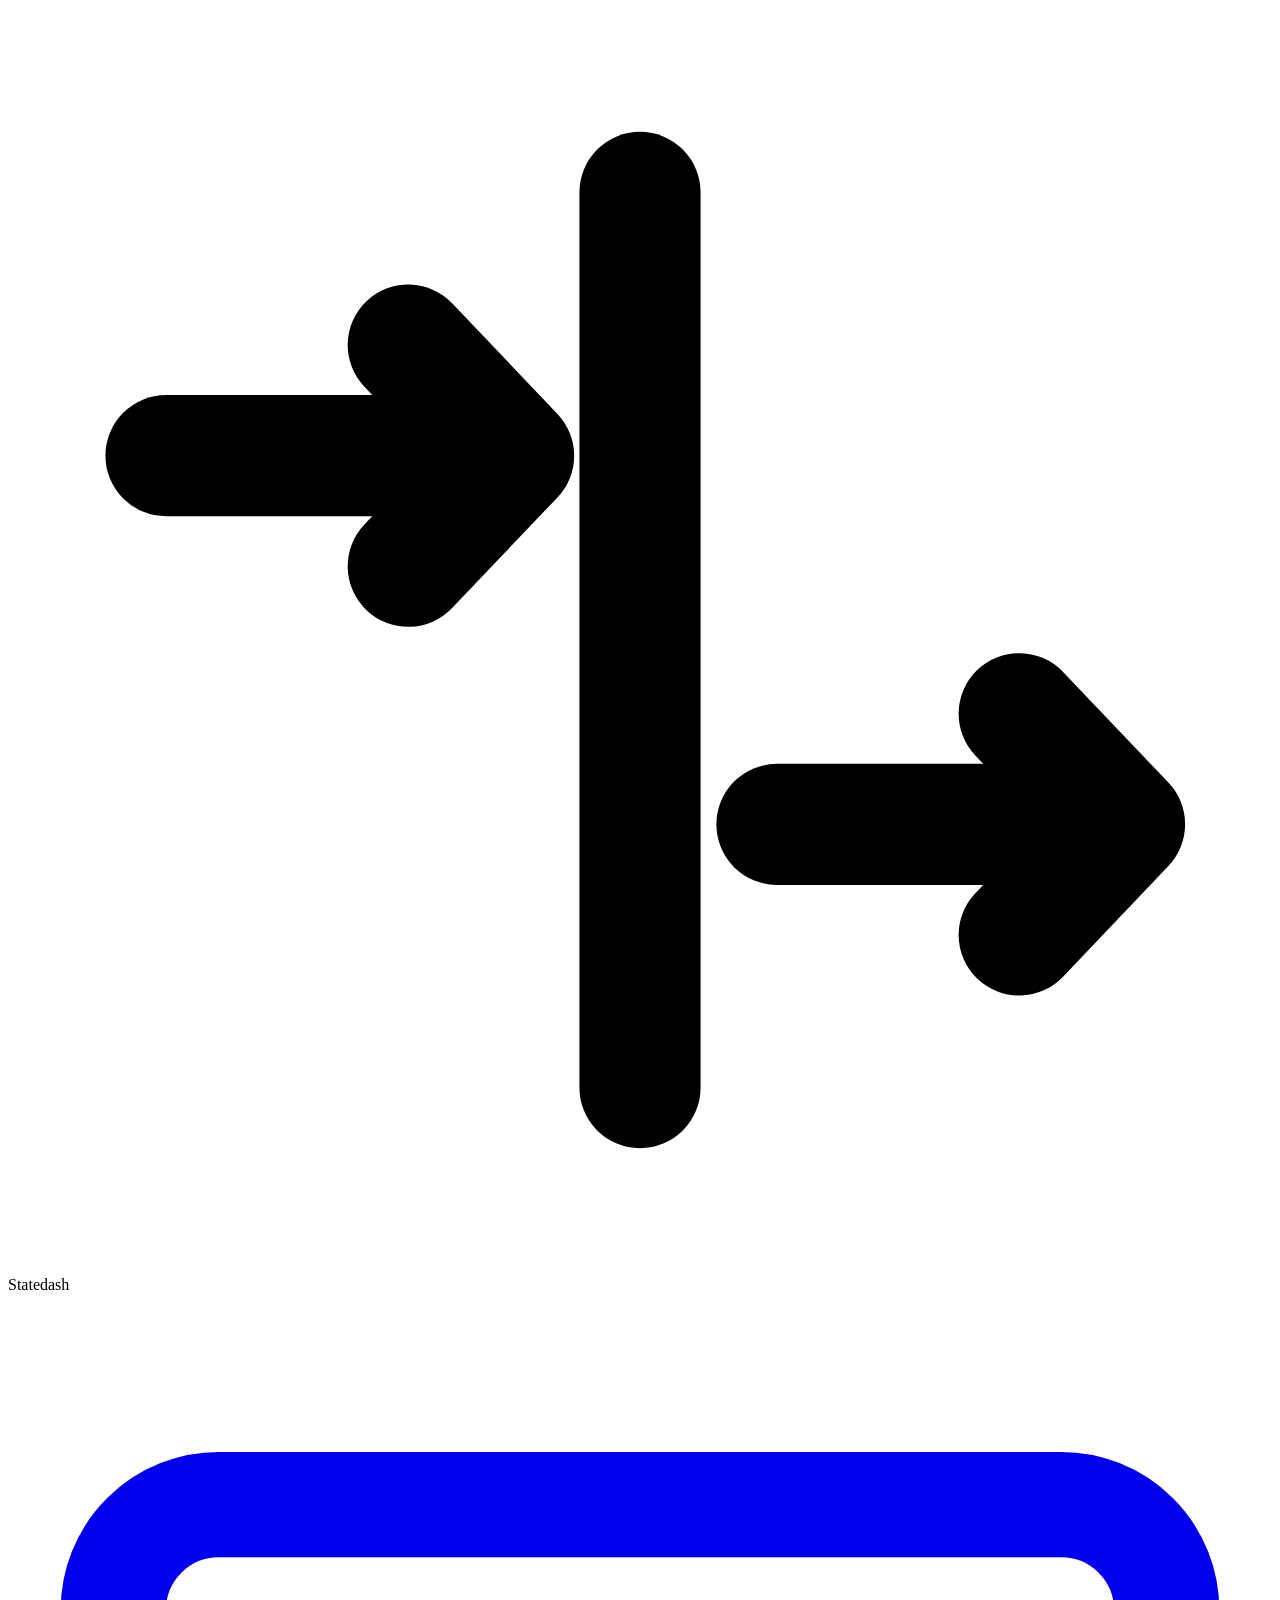
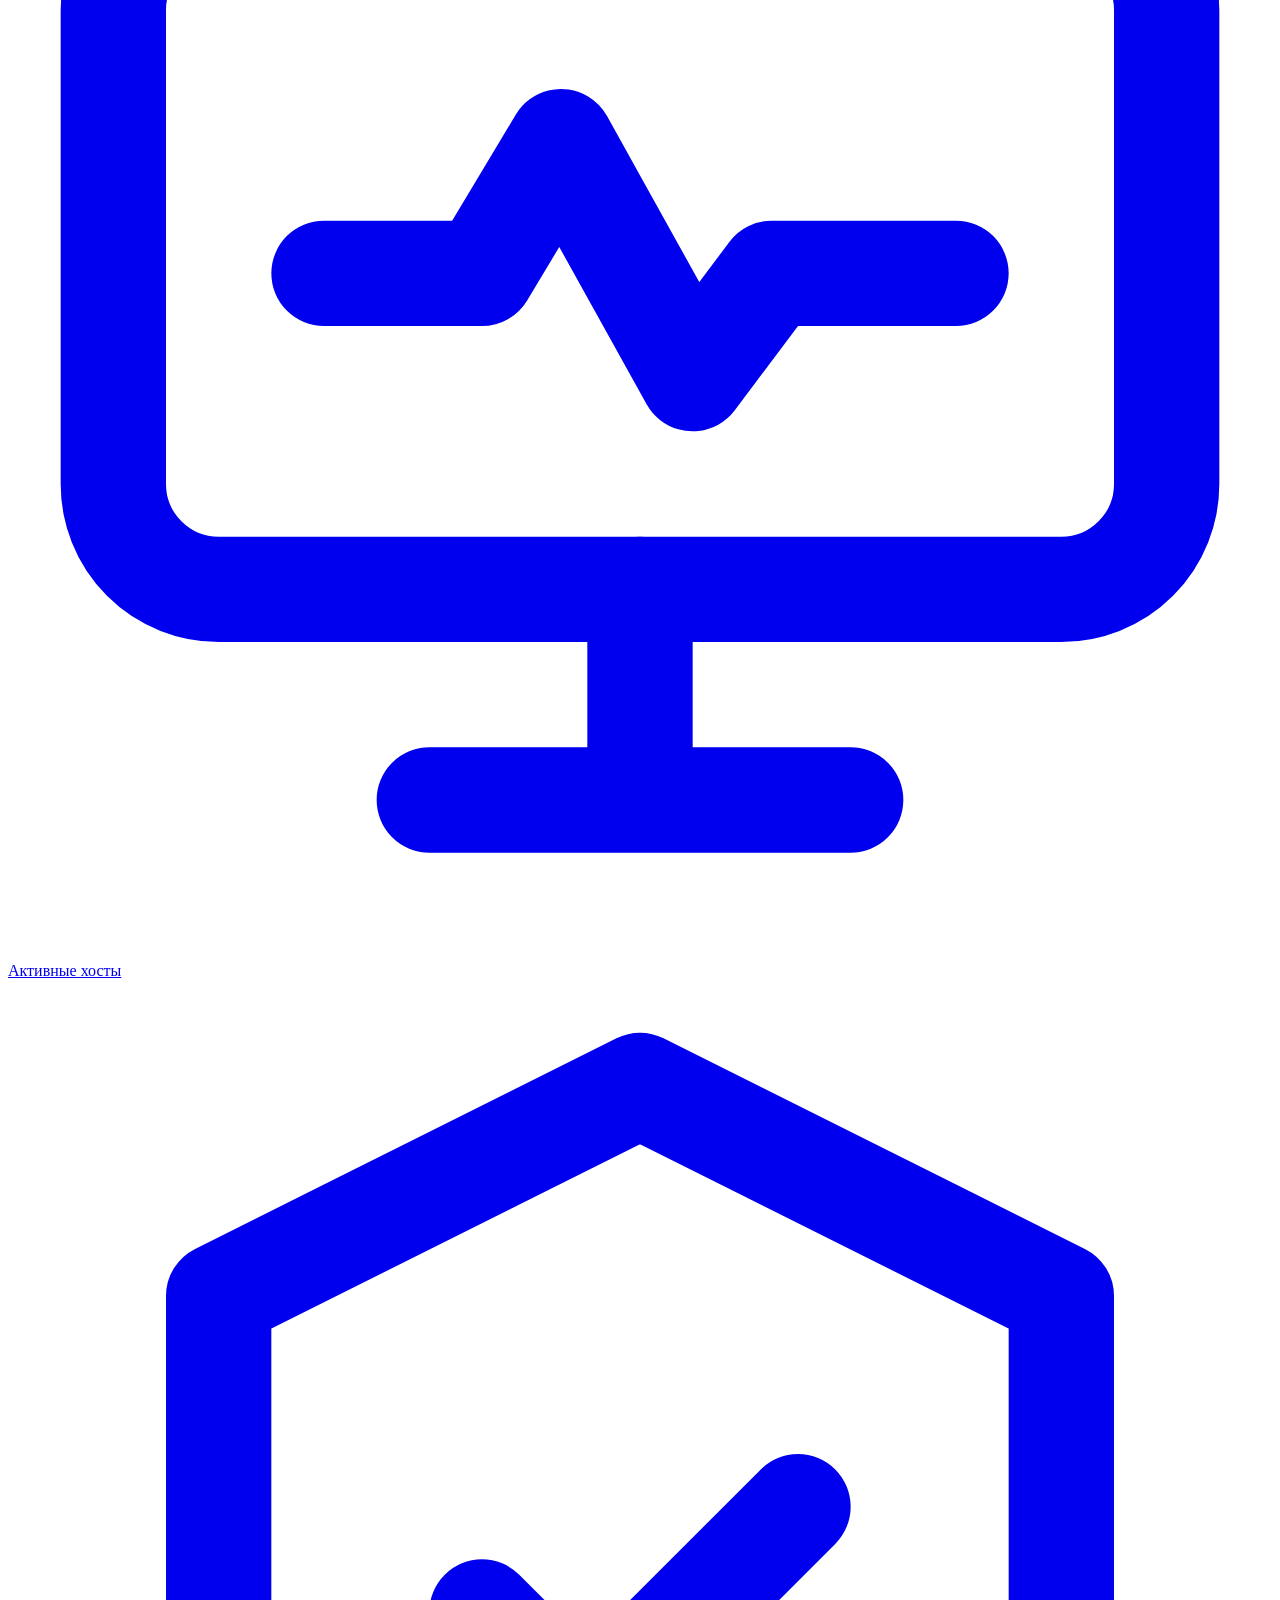
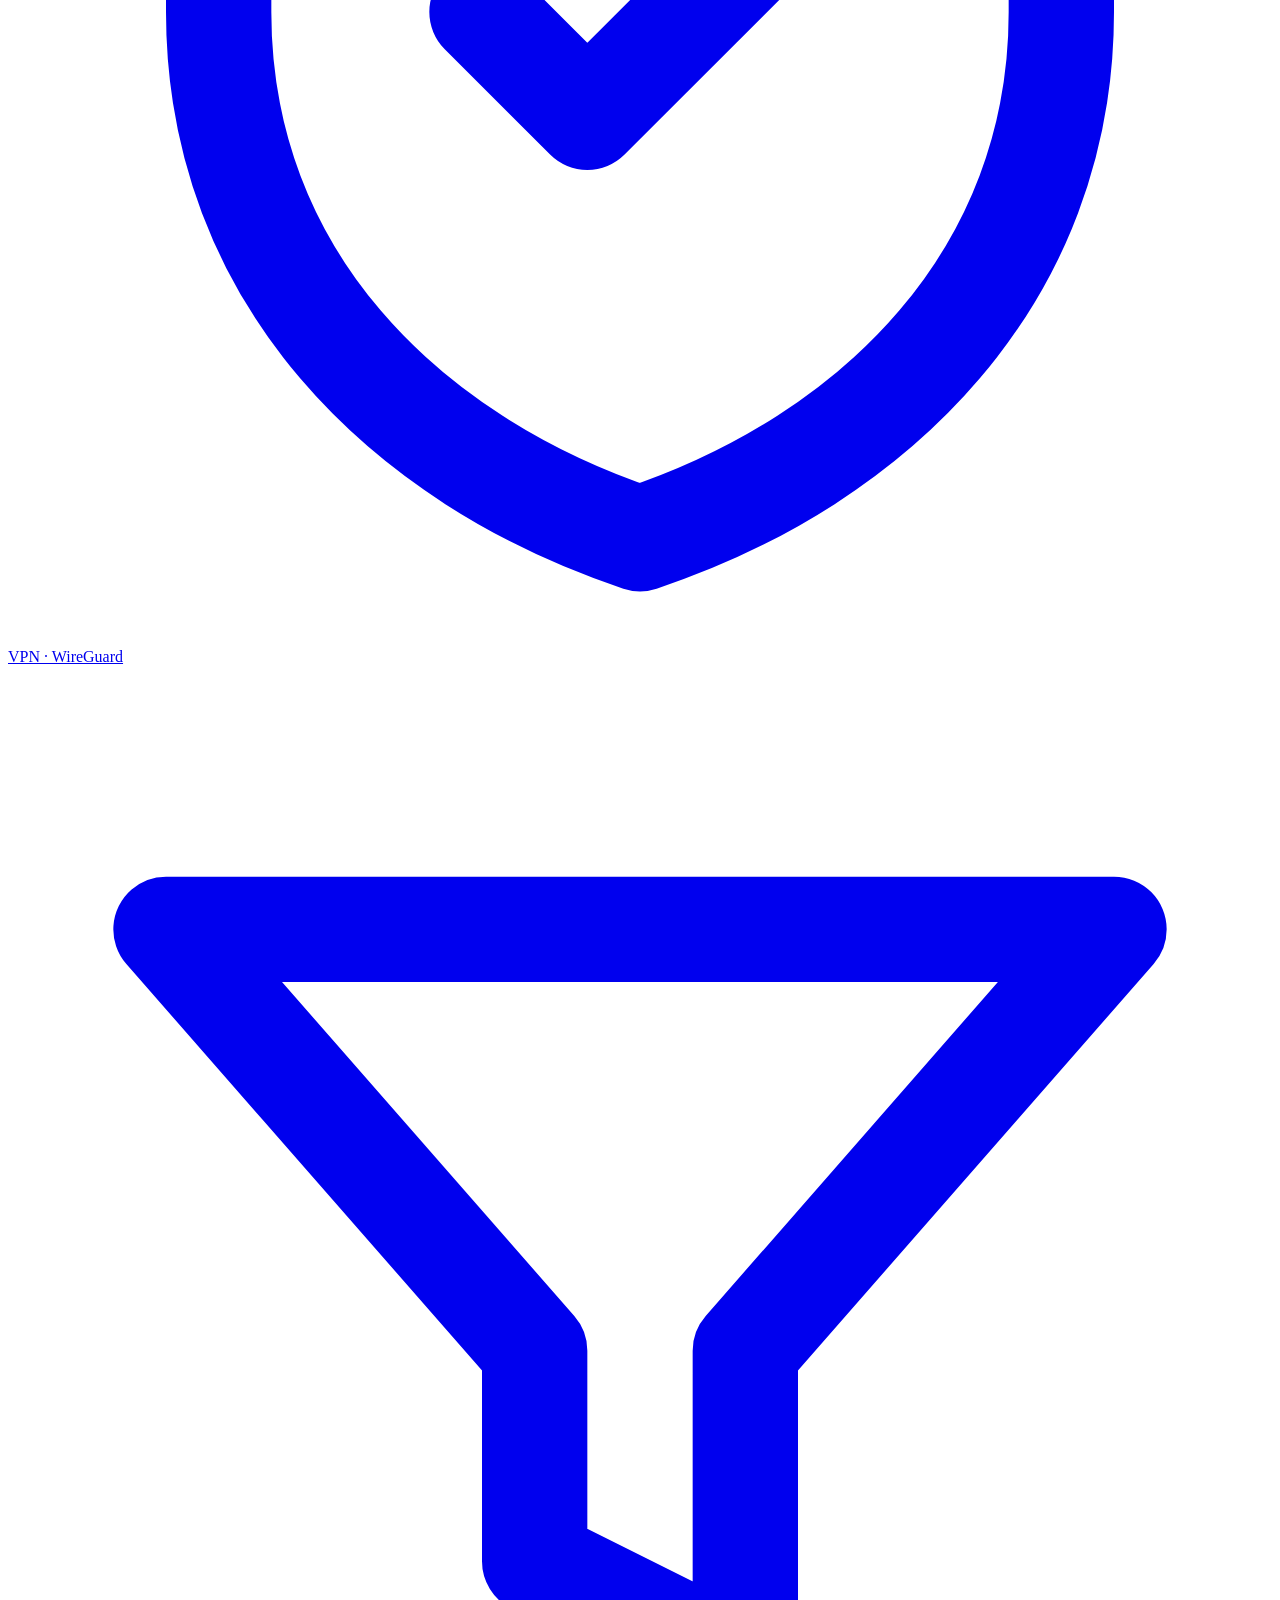
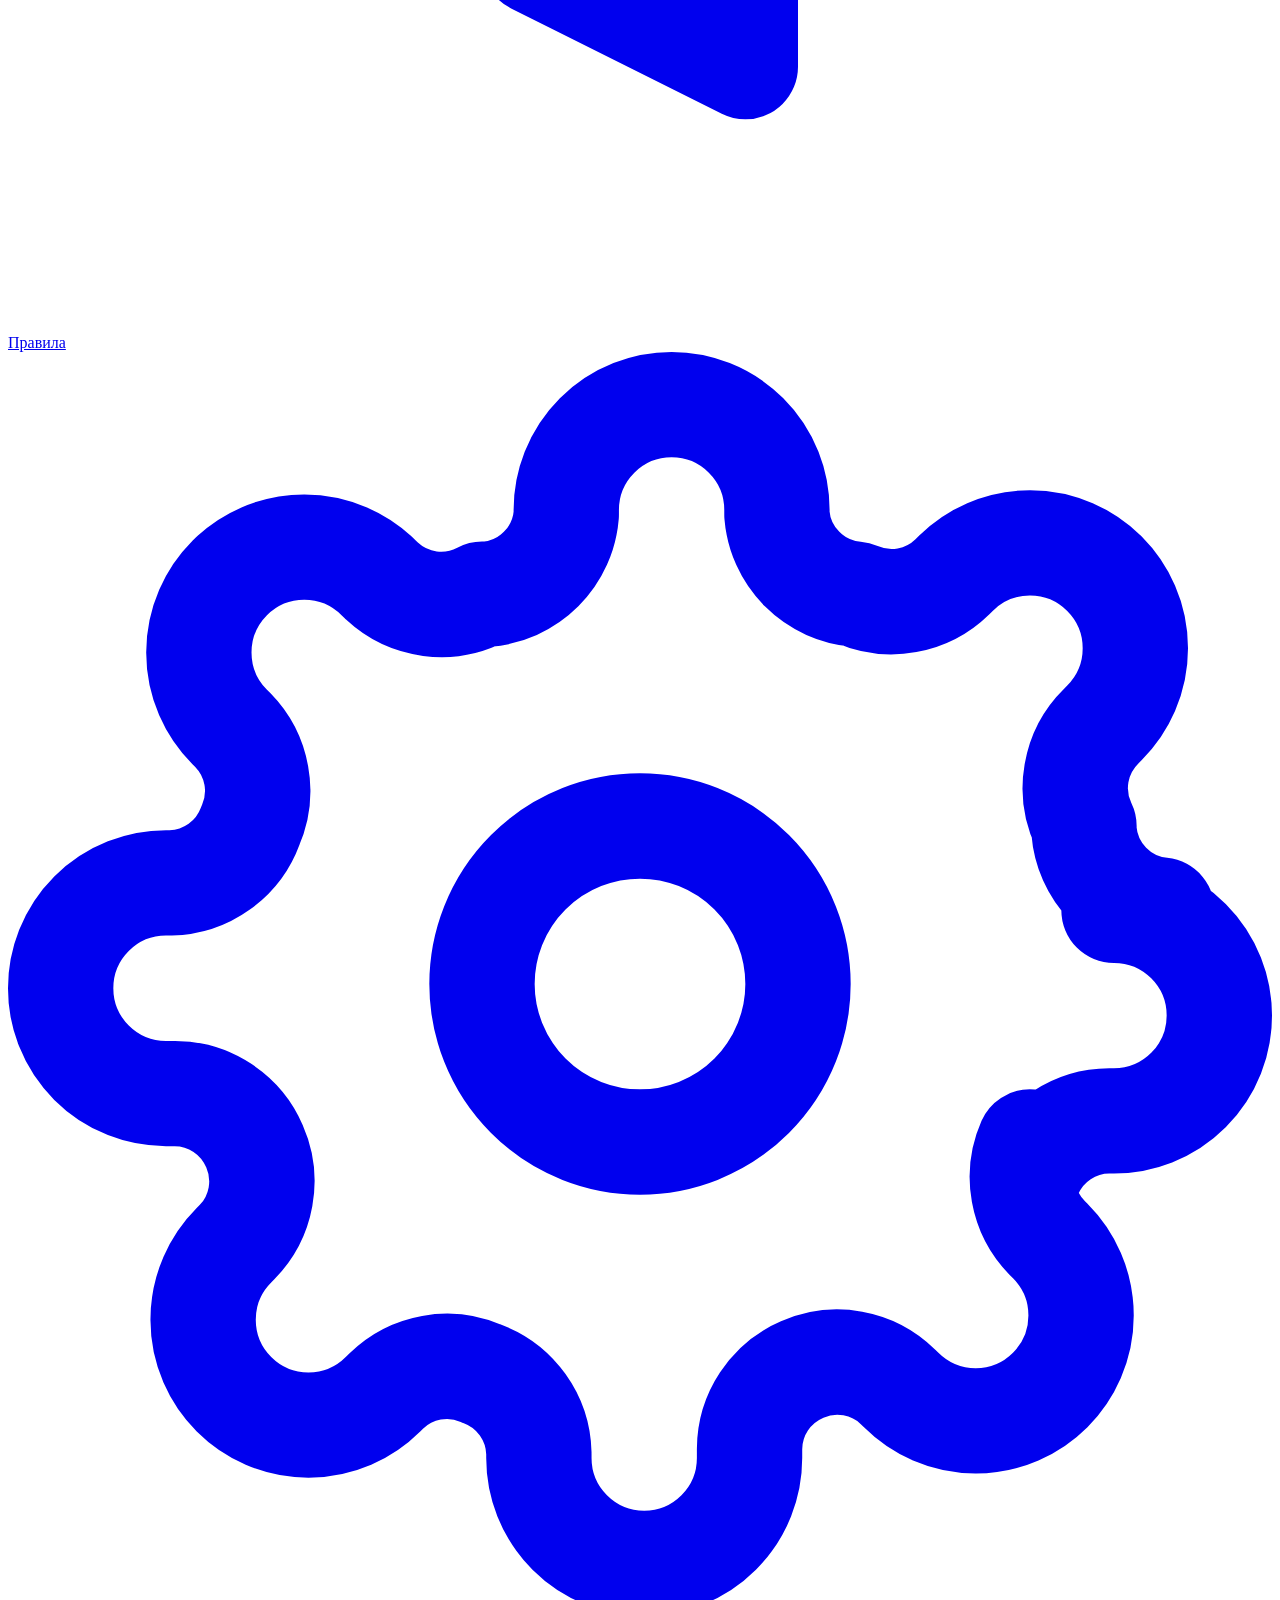
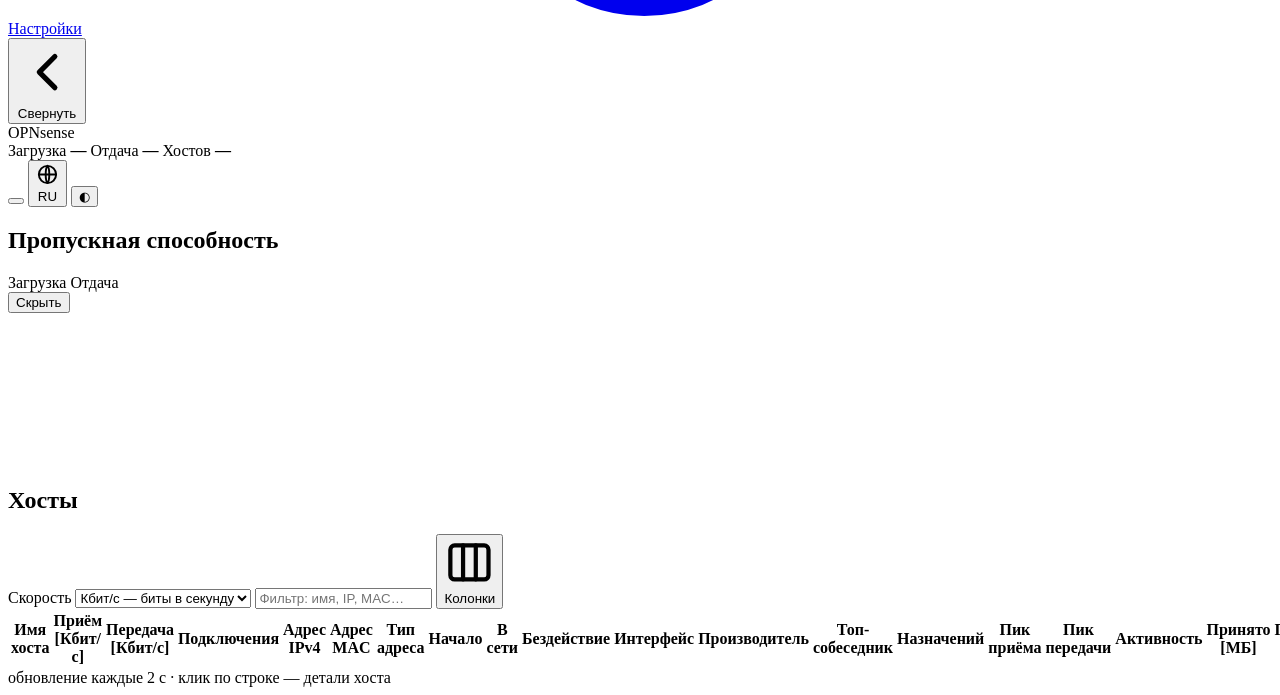
==== backend/static/index.html @ 66745332 "Statedash — network traffic dashboard for OPNsense A live view of the network built on the OPNsense " ====
<!DOCTYPE html>
<html lang="ru">
<head>
<meta charset="utf-8">
<meta name="viewport" content="width=device-width, initial-scale=1">
<title>Statedash — активные хосты</title>
<link rel="stylesheet" href="/static/style.css">
<link rel="icon" href="data:image/svg+xml,<svg xmlns='http://www.w3.org/2000/svg' viewBox='0 0 24 24' fill='none' stroke='%232a78d6' stroke-width='2.6' stroke-linecap='round' stroke-linejoin='round'><path d='M12 3.5v17'/><path d='M3 8.5h6.4'/><path d='M7.6 6.4l2 2.1-2 2.1'/><path d='M14.6 15.5H21'/><path d='M19.2 13.4l2 2.1-2 2.1'/></svg>">
</head>
<body>
<div class="layout">
<aside class="sidenav">
  <div class="side-brand"><svg class="side-logo" viewBox="0 0 24 24" fill="none" stroke="currentColor" stroke-width="2.3" stroke-linecap="round" stroke-linejoin="round" aria-hidden="true"><path d="M12 3.5v17"/><path d="M3 8.5h6.4"/><path d="M7.6 6.4l2 2.1-2 2.1"/><path d="M14.6 15.5H21"/><path d="M19.2 13.4l2 2.1-2 2.1"/></svg><span class="side-label">Statedash</span></div>
  <nav class="side-menu">
    <a class="side-item active" href="#" data-view="hosts" data-i18n-title="nav.hosts">
      <svg class="side-icon" viewBox="0 0 24 24" fill="none" stroke="currentColor" stroke-width="2" stroke-linecap="round" stroke-linejoin="round" aria-hidden="true">
        <rect x="2" y="4" width="20" height="13" rx="2"/>
        <path d="M6 11h3l1.5-2.5L13 13l1.5-2h3.5"/>
        <path d="M8 21h8M12 17v4"/>
      </svg>
      <span class="side-label" data-i18n="nav.hosts">Активные хосты</span>
    </a>
    <a class="side-item" href="#" data-view="wg" data-i18n-title="nav.wg">
      <svg class="side-icon" viewBox="0 0 24 24" fill="none" stroke="currentColor" stroke-width="2" stroke-linecap="round" stroke-linejoin="round" aria-hidden="true">
        <path d="M12 2l8 4v6c0 5-3.5 8.5-8 10-4.5-1.5-8-5-8-10V6z"/>
        <path d="M9 12l2 2 4-4"/>
      </svg>
      <span class="side-label" data-i18n="nav.wg">VPN · WireGuard</span>
    </a>
    <a class="side-item" href="#" data-view="rules" data-i18n-title="nav.rules">
      <svg class="side-icon" viewBox="0 0 24 24" fill="none" stroke="currentColor" stroke-width="2" stroke-linecap="round" stroke-linejoin="round" aria-hidden="true">
        <path d="M3 5h18l-7 8v6l-4-2v-4z"/>
      </svg>
      <span class="side-label" data-i18n="nav.rules">Правила</span>
    </a>
    <a class="side-item" href="#" data-view="settings" data-i18n-title="nav.settings">
      <svg class="side-icon" viewBox="0 0 24 24" fill="none" stroke="currentColor" stroke-width="2" stroke-linecap="round" stroke-linejoin="round" aria-hidden="true">
        <circle cx="12" cy="12" r="3"/>
        <path d="M19.4 15a1.65 1.65 0 0 0 .33 1.82l.06.06a2 2 0 0 1-2.83 2.83l-.06-.06a1.65 1.65 0 0 0-1.82-.33 1.65 1.65 0 0 0-1 1.51V21a2 2 0 0 1-4 0v-.09A1.65 1.65 0 0 0 9 19.4a1.65 1.65 0 0 0-1.82.33l-.06.06a2 2 0 0 1-2.83-2.83l.06-.06a1.65 1.65 0 0 0 .33-1.82 1.65 1.65 0 0 0-1.51-1H3a2 2 0 0 1 0-4h.09A1.65 1.65 0 0 0 4.6 9a1.65 1.65 0 0 0-.33-1.82l-.06-.06a2 2 0 0 1 2.83-2.83l.06.06A1.65 1.65 0 0 0 9 4.6h.09A1.65 1.65 0 0 0 10.6 3.09V3a2 2 0 0 1 4 0v.09A1.65 1.65 0 0 0 16.11 4.6a1.65 1.65 0 0 0 1.82-.33l.06-.06a2 2 0 0 1 2.83 2.83l-.06.06A1.65 1.65 0 0 0 20.43 9v.09A1.65 1.65 0 0 0 21.91 10.6H21a2 2 0 0 1 0 4h-.09a1.65 1.65 0 0 0-1.51 1z"/>
      </svg>
      <span class="side-label" data-i18n="nav.settings">Настройки</span>
    </a>
  </nav>
  <button id="side-collapse" class="side-item side-collapse" type="button" data-i18n-title="nav.collapse.title">
    <svg class="side-icon" viewBox="0 0 24 24" fill="none" stroke="currentColor" stroke-width="2" stroke-linecap="round" stroke-linejoin="round" aria-hidden="true">
      <path d="M15 6l-6 6 6 6"/>
    </svg>
    <span class="side-label" data-i18n="nav.collapse">Свернуть</span>
  </button>
  <div class="side-foot"><span class="side-label">OPNsense</span></div>
</aside>
<div class="viz-root">
  <header class="topbar">
    <div class="top-stats">
      <span class="top-stat"><span class="key key-down"></span><span data-i18n="top.down">Загрузка</span> <b id="tile-down">—</b></span>
      <span class="top-stat"><span class="key key-up"></span><span data-i18n="top.up">Отдача</span> <b id="tile-up">—</b></span>
      <span class="top-stat"><span data-i18n="top.hosts">Хостов</span> <b id="tile-hosts">—</b></span>
    </div>
    <div class="topbar-right">
      <span id="mock-badge" class="badge" data-i18n="badge.mock" hidden>тестовые данные</span>
      <button id="iface-badge" class="dropdown-btn iface-topbar" type="button" data-i18n-title="top.ifaces.title"></button>
      <button id="lang-btn" class="lang-btn" type="button" title="Language">
        <svg class="btn-icon" viewBox="0 0 24 24" fill="none" stroke="currentColor" stroke-width="2" stroke-linecap="round" stroke-linejoin="round" aria-hidden="true">
          <circle cx="12" cy="12" r="9"/>
          <path d="M3 12h18M12 3c2.5 2.7 2.5 15.3 0 18M12 3c-2.5 2.7-2.5 15.3 0 18"/>
        </svg>
        <span id="lang-current">RU</span>
      </button>
      <button id="theme-btn" class="theme-btn" type="button" data-i18n-title="theme.title" title="Переключить тему">◐</button>
      <button id="logout-btn" class="theme-btn" type="button" data-i18n-title="top.logout" hidden>
        <svg class="btn-icon" viewBox="0 0 24 24" fill="none" stroke="currentColor" stroke-width="2" stroke-linecap="round" stroke-linejoin="round" aria-hidden="true">
          <path d="M15 17l5-5-5-5"/><path d="M20 12H9"/><path d="M12 3H6a2 2 0 0 0-2 2v14a2 2 0 0 0 2 2h6"/>
        </svg>
      </button>
    </div>
  </header>

  <div id="error-banner" class="error-banner" hidden></div>

  <div id="view-hosts" class="view">
  <section class="card chart-card">
    <div class="card-head">
      <h2 data-i18n="chart.title">Пропускная способность</h2>
      <div class="card-head-right">
        <div class="legend">
          <span class="legend-item"><span class="key key-down"></span><span data-i18n="top.down">Загрузка</span></span>
          <span class="legend-item"><span class="key key-up"></span><span data-i18n="top.up">Отдача</span></span>
        </div>
        <button id="chart-toggle" class="link-btn" type="button">Скрыть</button>
      </div>
    </div>
    <div class="chart-wrap" id="main-chart-wrap">
      <canvas id="main-chart"></canvas>
      <div id="chart-tip" class="tooltip" hidden></div>
    </div>
  </section>

  <section class="card table-card">
    <div class="card-head">
      <h2 data-i18n="hosts.title">Хосты</h2>
      <div class="card-head-right">
        <label class="unit-label"><span data-i18n="hosts.speed">Скорость</span>
          <select id="rate-unit" class="unit-select">
            <option value="kbit" data-i18n="unit.kbit">Кбит/с — биты в секунду</option>
            <option value="kbyte" data-i18n="unit.kbyte">КБ/с — байты в секунду</option>
          </select>
        </label>
        <input id="search" class="search" type="search" data-i18n-ph="search.ph" placeholder="Фильтр: имя, IP, MAC…">
        <button id="hosts-cols-btn" class="cols-btn" type="button"><svg class="btn-icon" viewBox="0 0 24 24" fill="none" stroke="currentColor" stroke-width="2" stroke-linecap="round" aria-hidden="true"><rect x="3" y="4" width="18" height="16" rx="2"/><path d="M9 4v16M15 4v16"/></svg><span data-i18n="cols.btn">Колонки</span></button>
      </div>
    </div>
    <div class="table-wrap">
      <table id="hosts-table">
        <colgroup>
          <col><col><col><col><col><col><col><col><col><col><col><col><col><col><col><col><col><col><col><col><col>
        </colgroup>
        <thead>
          <tr>
            <th class="col-host sortable" data-col="name" data-sort="name" draggable="true"><span class="th-label" data-i18n="col.name">Имя хоста</span></th>
            <th class="col-num sortable" data-col="down" data-sort="down" draggable="true"><span class="th-label">Приём [Кбит/с]</span></th>
            <th class="col-num sortable" data-col="up" data-sort="up" draggable="true"><span class="th-label">Передача [Кбит/с]</span></th>
            <th class="col-num sortable" data-col="conns" data-sort="conns" draggable="true"><span class="th-label" data-i18n="col.conns">Подключения</span></th>
            <th class="col-ip sortable" data-col="ip" data-sort="ip" draggable="true"><span class="th-label" data-i18n="col.ip">Адрес IPv4</span></th>
            <th class="col-mac sortable" data-col="mac" data-sort="mac" draggable="true"><span class="th-label" data-i18n="col.mac">Адрес MAC</span></th>
            <th class="sortable" data-col="addr" data-sort="addr" draggable="true"><span class="th-label" data-i18n="col.addr">Тип адреса</span></th>
            <th class="sortable" data-col="start" data-sort="start" draggable="true"><span class="th-label" data-i18n="col.start">Начало</span></th>
            <th class="sortable" data-col="uptime" data-sort="uptime" draggable="true"><span class="th-label" data-i18n="col.uptime">В сети</span></th>
            <th class="sortable" data-col="idle" data-sort="idle" draggable="true"><span class="th-label" data-i18n="col.idle">Бездействие</span></th>
            <th class="sortable" data-col="iface" data-sort="iface" draggable="true"><span class="th-label" data-i18n="col.iface">Интерфейс</span></th>
            <th class="sortable" data-col="vendor" data-sort="vendor" draggable="true"><span class="th-label" data-i18n="col.vendor">Производитель</span></th>
            <th class="sortable" data-col="peer" data-sort="peer" draggable="true"><span class="th-label" data-i18n="col.peer">Топ-собеседник</span></th>
            <th class="col-num sortable" data-col="dests" data-sort="dests" draggable="true"><span class="th-label" data-i18n="col.dests">Назначений</span></th>
            <th class="col-num sortable" data-col="peakdown" data-sort="peakdown" draggable="true"><span class="th-label" data-i18n="col.peakdown">Пик приёма</span></th>
            <th class="col-num sortable" data-col="peakup" data-sort="peakup" draggable="true"><span class="th-label" data-i18n="col.peakup">Пик передачи</span></th>
            <th class="col-spark" data-col="spark" draggable="true"><span class="th-label" data-i18n="col.spark">Активность</span></th>
            <th class="col-num sortable" data-col="tdown" data-sort="total_down" draggable="true"><span class="th-label" data-i18n="col.tdown">Принято [МБ]</span></th>
            <th class="col-num sortable" data-col="tup" data-sort="total_up" draggable="true"><span class="th-label" data-i18n="col.tup">Передано [МБ]</span></th>
            <th class="col-filler" data-col="filler"></th>
          </tr>
        </thead>
        <tbody id="hosts-body"></tbody>
      </table>
      <div id="empty-note" class="empty-note" data-i18n="hosts.empty" hidden>Пока никого не видно — ждём данные…</div>
    </div>
  </section>

  <footer class="foot"><span data-i18n="foot.a">обновление каждые</span> <span id="poll-int">2</span> <span data-i18n="foot.b">с · клик по строке — детали хоста</span></footer>
  </div>

  <div id="view-wg" class="view" hidden>
    <section class="card">
      <div class="card-head">
        <h2 data-i18n="wg.title">WireGuard — пиры</h2>
        <button id="wg-cols-btn" class="cols-btn" type="button"><svg class="btn-icon" viewBox="0 0 24 24" fill="none" stroke="currentColor" stroke-width="2" stroke-linecap="round" aria-hidden="true"><rect x="3" y="4" width="18" height="16" rx="2"/><path d="M9 4v16M15 4v16"/></svg><span data-i18n="cols.btn">Колонки</span></button>
      </div>
      <div id="wg-error" class="error-banner" hidden></div>
      <div class="table-wrap">
        <table id="wg-table">
          <colgroup><col><col><col><col><col><col><col><col><col><col></colgroup>
          <thead>
            <tr>
              <th data-col="name"><span class="th-label" data-i18n="wg.name">Имя</span></th>
              <th data-col="status"><span class="th-label" data-i18n="wg.status">Статус</span></th>
              <th data-col="endpoint"><span class="th-label">Endpoint</span></th>
              <th data-col="ips"><span class="th-label" data-i18n="wg.ips">Разрешённые IP</span></th>
              <th data-col="hs"><span class="th-label" data-i18n="wg.hs">Хендшейк</span></th>
              <th class="col-num" data-col="rx"><span class="th-label" data-i18n="conn.rx">Приём</span></th>
              <th class="col-num" data-col="tx"><span class="th-label" data-i18n="conn.tx">Передача</span></th>
              <th class="col-num" data-col="trx"><span class="th-label" data-i18n="wg.trx">Всего ↓</span></th>
              <th class="col-num" data-col="ttx"><span class="th-label" data-i18n="wg.ttx">Всего ↑</span></th>
              <th class="col-filler" data-col="filler"></th>
            </tr>
          </thead>
          <tbody id="wg-body"></tbody>
        </table>
        <div id="wg-empty" class="empty-note" data-i18n="wg.empty" hidden>Пиров нет или данные ещё не пришли…</div>
      </div>
    </section>
    <footer class="foot" data-i18n="wg.foot">обновление каждые 10 с · «в сети» — хендшейк моложе 3 минут</footer>
  </div>

  <div id="view-rules" class="view" hidden>
    <section class="card">
      <div class="card-head">
        <h2 data-i18n="rules.title">Карта трафика: откуда → правило → куда</h2>
        <div class="card-head-right">
          <input id="rules-search" class="search" type="search" data-i18n-ph="rules.search.ph" placeholder="Фильтр: правило, адрес…">
        </div>
      </div>
      <div id="rules-empty" class="empty-note" data-i18n="rules.empty" hidden>Данных пока нет — ждём опрос состояний…</div>
      <details class="rules-help">
        <summary data-i18n="rules.help.title">Как читается путь пакета</summary>
        <ol>
          <li data-i18n="rules.help.1">Проброс портов (Destination NAT) — для входящих: адрес назначения меняется на внутренний.</li>
          <li data-i18n="rules.help.2">Правила фильтрации (Rules) — пропустить или заблокировать; их имена и показаны ниже.</li>
          <li data-i18n="rules.help.3">Исходящий NAT (Source NAT) — на выходе адрес источника меняется на адрес файрвола.</li>
          <li data-i18n="rules.help.4">Схема читается слева направо: сеть-источник → правило → сеть-назначение. Пунктир — на этом пути подменяется адрес (NAT). Наведение подсвечивает только пути этого узла, клик по правилу открывает его соединения.</li>
          <li data-i18n="rules.help.5">Сети, в которых есть адрес самого OPNsense — интерфейсы, туннели WireGuard и сети из настроенных правил, — собираются в группу «Сети OPNsense» автоматически; сети на WAN-интерфейсах выносятся в отдельную группу «Сети WAN». Под каждой подсетью подписан интерфейс, на котором она работает (берётся из таблицы ARP и из туннелей WireGuard).</li>
          <li data-i18n="rules.help.6">У каждого правила подписаны порты назначения, по которым сейчас идут соединения (наведите — покажет все порты со службами).</li>
          <li data-i18n="rules.help.7">Схема повторяет путь пакета: подмена назначения (проброс порта) идёт до правил, подмена источника (исходящий NAT) — после. Если подмены нет, связь просто минует эту колонку.</li>
        </ol>
        <p class="set-hint" data-i18n="rules.help.note">Показано фактическое поведение из таблицы состояний: какие правила реально пропускают трафик и где происходит подмена адресов. Сами конфигурации правил через API OPNsense недоступны.</p>
      </details>
      <div id="rule-map" class="rule-map"></div>
    </section>
    <section class="card">
      <div class="card-head">
        <h2 data-i18n="cfg.title">Настроенные правила</h2>
        <div class="card-head-right">
          <select id="cfg-kind" class="unit-select">
            <option value="filter" data-i18n="cfg.kind.filter">Фильтрация</option>
            <option value="snat" data-i18n="cfg.kind.snat">Исходящий NAT</option>
          </select>
          <label class="conn-filter"><input type="checkbox" id="cfg-hide-auto" checked><span data-i18n="cfg.hideauto">Скрыть автоправила</span></label>
        </div>
      </div>
      <div id="cfg-error" class="set-warn" hidden></div>
      <div id="cfg-list" class="cfg-list"></div>
    </section>

    <footer class="foot" data-i18n="rules.foot">строится по таблице состояний pf · обновление каждые 10 с · клик по правилу — его соединения</footer>
  </div>

  <div id="view-settings" class="view" hidden>
    <section class="card">
      <div class="card-head"><h2 data-i18n="set.ui">Интерфейс</h2></div>
      <div class="set-grid">
        <label class="set-row">
          <span class="set-label" data-i18n="set.lang">Язык</span>
          <select id="set-lang" class="unit-select">
            <option value="ru">Русский</option>
            <option value="en">English</option>
          </select>
        </label>
        <label class="set-row">
          <span class="set-label" data-i18n="set.theme">Тема</span>
          <select id="set-theme" class="unit-select">
            <option value="system" data-i18n="set.theme.system">Системная</option>
            <option value="light" data-i18n="set.theme.light">Светлая</option>
            <option value="dark" data-i18n="set.theme.dark">Тёмная</option>
          </select>
        </label>
        <label class="set-row">
          <span class="set-label" data-i18n="set.units">Единицы скорости</span>
          <select id="set-units" class="unit-select">
            <option value="kbit" data-i18n="unit.kbit">Кбит/с — биты в секунду</option>
            <option value="kbyte" data-i18n="unit.kbyte">КБ/с — байты в секунду</option>
          </select>
        </label>
        <label class="set-row set-check">
          <input type="checkbox" id="set-chart">
          <span class="set-label" data-i18n="set.chart">Показывать график пропускной способности</span>
        </label>
        <label class="set-row set-check">
          <input type="checkbox" id="set-nav">
          <span class="set-label" data-i18n="set.nav">Свёрнутое левое меню</span>
        </label>
        <label class="set-row">
          <span class="set-label" data-i18n="set.timefmt">Формат времени</span>
          <select id="set-timefmt" class="unit-select">
            <option value="24" data-i18n="set.timefmt.24">24 часа (14:30)</option>
            <option value="12" data-i18n="set.timefmt.12">12 часов (2:30 PM)</option>
            <option value="auto" data-i18n="set.timefmt.auto">Как в языке интерфейса</option>
          </select>
        </label>
        <label class="set-row set-check">
          <input type="checkbox" id="set-kill-confirm">
          <span class="set-label" data-i18n="set.killconfirm">Спрашивать подтверждение при разрыве соединения</span>
        </label>
      </div>
    </section>

    <section class="card">
      <div class="card-head">
        <h2 data-i18n="set.poll">Опрос OPNsense</h2>
        <span class="set-hint" data-i18n="set.poll.hint">применяется сразу, перезапуск не нужен</span>
      </div>
      <div class="set-grid">
        <div class="set-row">
          <span class="set-label" data-i18n="set.ifaces">Интерфейсы</span>
          <button type="button" id="set-ifaces-btn" class="dropdown-btn"></button>
        </div>
        <label class="set-row">
          <span class="set-label" data-i18n="set.poll_seconds">Период опроса скоростей, с</span>
          <input type="number" id="set-poll" class="search" min="1" max="60" step="0.5">
        </label>
        <label class="set-row">
          <span class="set-label" data-i18n="set.states_seconds">Период опроса соединений и WireGuard, с</span>
          <input type="number" id="set-states" class="search" min="2" max="600" step="1">
        </label>
        <label class="set-row">
          <span class="set-label" data-i18n="set.enrich_seconds">Период обновления имён (ARP/DHCP/DNS), с</span>
          <input type="number" id="set-enrich" class="search" min="10" max="3600" step="10">
        </label>
        <label class="set-row">
          <span class="set-label" data-i18n="set.history">Точек истории графиков</span>
          <input type="number" id="set-history" class="search" min="60" max="5000" step="10">
        </label>
        <label class="set-row">
          <span class="set-label" data-i18n="set.spark">Точек спарклайна</span>
          <input type="number" id="set-spark" class="search" min="10" max="600" step="5">
        </label>
        <label class="set-row">
          <span class="set-label" data-i18n="set.idle">Держать молчащий хост в списке, с</span>
          <input type="number" id="set-idle" class="search" min="60" max="86400" step="60">
        </label>
        <label class="set-row">
          <span class="set-label" data-i18n="set.connlimit">Лимит соединений на хост</span>
          <input type="number" id="set-connlimit" class="search" min="50" max="5000" step="50">
        </label>
        <label class="set-row set-check">
          <input type="checkbox" id="set-swap">
          <span class="set-label" data-i18n="set.swap">Поменять местами приём и передачу</span>
        </label>
      </div>
      <div class="set-actions">
        <button id="set-save" class="cols-btn" type="button" data-i18n="set.save">Сохранить</button>
        <button id="set-defaults" class="link-btn" type="button" data-i18n="set.defaults">Вернуть значения из .env</button>
        <span id="set-status" class="set-hint"></span>
      </div>
    </section>

    <section class="card">
      <div class="card-head"><h2 data-i18n="set.view">Вид таблиц</h2></div>
      <div class="set-actions">
        <button id="set-reset-cols" class="cols-btn" type="button" data-i18n="set.reset.cols">Сбросить колонки и сортировки</button>
        <button id="set-reset-all" class="link-btn" type="button" data-i18n="set.reset.all">Сбросить все локальные настройки</button>
      </div>
    </section>

    <section class="card">
      <div class="card-head">
        <h2 data-i18n="set.access">Доступ</h2>
        <span class="set-hint" id="set-auth-state"></span>
      </div>
      <div class="set-grid">
        <label class="set-row" id="set-current-row" hidden>
          <span class="set-label" data-i18n="set.pw.current">Текущий пароль</span>
          <input type="password" id="set-pw-current" class="search" autocomplete="current-password">
        </label>
        <label class="set-row">
          <span class="set-label" data-i18n="set.pw.new">Новый пароль <em>(от 6 символов)</em></span>
          <input type="password" id="set-pw-new" class="search" autocomplete="new-password">
        </label>
      </div>
      <div class="set-grid" style="margin-top:12px">
        <div class="set-row">
          <span class="set-label" data-i18n="set.listen">Веб-интерфейс слушает</span>
          <select id="set-listen-select" class="unit-select">
            <option value="127.0.0.1:8080" data-i18n="set.listen.only">Только эта машина (127.0.0.1)</option>
            <option value="0.0.0.0:8080" data-i18n="set.listen.all">Вся сеть (0.0.0.0)</option>
          </select>
        </div>
        <div class="set-row">
          <span class="set-label" data-i18n="set.listen.now">Сейчас работает</span>
          <span id="set-listen-now" class="set-hint"></span>
        </div>
      </div>
      <div class="set-warn" id="set-listen-pending" hidden></div>
      <div class="set-warn" id="set-listen-warn" hidden data-i18n="set.listen.warn">⚠ Интерфейс открыт для всей сети, а пароль не задан — любой в сети видит ваш мониторинг.</div>
      <div class="set-actions">
        <button id="set-pw-save" class="cols-btn" type="button" data-i18n="set.pw.save">Установить пароль</button>
        <button id="set-pw-off" class="link-btn" type="button" data-i18n="set.pw.off" hidden>Отключить пароль</button>
        <button id="set-logout" class="link-btn" type="button" data-i18n="set.logout" hidden>Выйти</button>
        <span id="set-auth-status" class="set-hint"></span>
      </div>
    </section>

    <section class="card">
      <div class="card-head">
        <h2 data-i18n="set.conn">Подключение</h2>
        <span class="set-hint" data-i18n="set.cred.hint">ключи хранятся на сервере и наружу не отдаются</span>
      </div>
      <dl class="kv" id="set-env"></dl>
      <div class="set-grid" style="margin-top:12px">
        <label class="set-row">
          <span class="set-label" data-i18n="set.cred.url">Адрес OPNsense</span>
          <input type="text" id="set-url" class="search" autocomplete="off" spellcheck="false">
        </label>
        <label class="set-row set-check">
          <input type="checkbox" id="set-tls">
          <span class="set-label" data-i18n="set.cred.tls">Проверять TLS-сертификат</span>
        </label>
        <label class="set-row">
          <span class="set-label" data-i18n="set.cred.key">Новый API-ключ</span>
          <input type="text" id="set-key" class="search" autocomplete="off" placeholder="">
        </label>
        <label class="set-row">
          <span class="set-label" data-i18n="set.cred.secret">Новый API-секрет</span>
          <input type="password" id="set-secret" class="search" autocomplete="off">
        </label>
      </div>
      <div class="set-warn" data-i18n="set.cred.warn">⚠ Приложение отправляет API-ключ на указанный адрес — меняй его только на адрес своего файрвола.</div>
      <div class="set-actions">
        <button id="set-cred-save" class="cols-btn" type="button" data-i18n="set.cred.save">Сохранить ключи</button>
        <span id="set-cred-status" class="set-hint"></span>
      </div>
    </section>
  </div>
</div>
</div>

<!-- нижняя панель деталей -->
<div id="detail-panel" class="detail-panel" hidden>
  <div id="detail-resizer" class="detail-resizer" data-i18n-title="detail.resize.title" title="Потяни, чтобы изменить высоту; двойной клик — сброс"></div>
  <div class="detail-head">
    <div class="detail-title-box">
      <span id="detail-title" class="detail-title"></span>
      <span id="detail-sub" class="detail-sub"></span>
    </div>
    <nav class="tabs" id="detail-tabs">
      <button class="tab active" data-tab="general" type="button" data-i18n="tab.general">Обзор</button>
      <button class="tab" data-tab="conns" type="button" data-i18n="tab.conns">Соединения</button>
      <button class="tab" data-tab="histo" type="button" data-i18n="tab.histo">Гистограмма</button>
    </nav>
    <button id="detail-close" class="detail-close" type="button" data-i18n-title="detail.close.title" title="Закрыть">✕</button>
  </div>
  <div class="detail-body">
    <div id="tab-general" class="tab-pane">
      <dl class="kv" id="general-kv"></dl>
    </div>
    <div id="tab-conns" class="tab-pane" hidden>
      <div class="conn-toolbar">
        <label class="conn-filter"><input type="checkbox" id="conn-hide-fw"><span data-i18n="conn.hidefw">Скрыть соединения с файрволом</span></label>
        <label class="conn-filter"><input type="checkbox" id="conn-hide-local"><span data-i18n="conn.hidelocal">Скрыть локальные соединения</span></label>
        <button id="conn-cols-btn" class="cols-btn" type="button"><svg class="btn-icon" viewBox="0 0 24 24" fill="none" stroke="currentColor" stroke-width="2" stroke-linecap="round" aria-hidden="true"><rect x="3" y="4" width="18" height="16" rx="2"/><path d="M9 4v16M15 4v16"/></svg><span data-i18n="cols.btn">Колонки</span></button></div>
      <div id="conn-holder" class="conn-holder conn-empty">Загружаю…</div>
    </div>
    <div id="tab-histo" class="tab-pane" hidden>
      <div class="histo-head">
        <div class="legend">
          <span class="legend-item"><span class="key key-down"></span><span data-i18n="top.down">Загрузка</span></span>
          <span class="legend-item"><span class="key key-up"></span><span data-i18n="top.up">Отдача</span></span>
        </div>
      </div>
      <div class="chart-wrap histo-wrap">
        <canvas id="histo-chart"></canvas>
        <div id="histo-tip" class="tooltip" hidden></div>
      </div>
    </div>
  </div>
</div>
<script src="/static/app.js"></script>
</body>
</html>
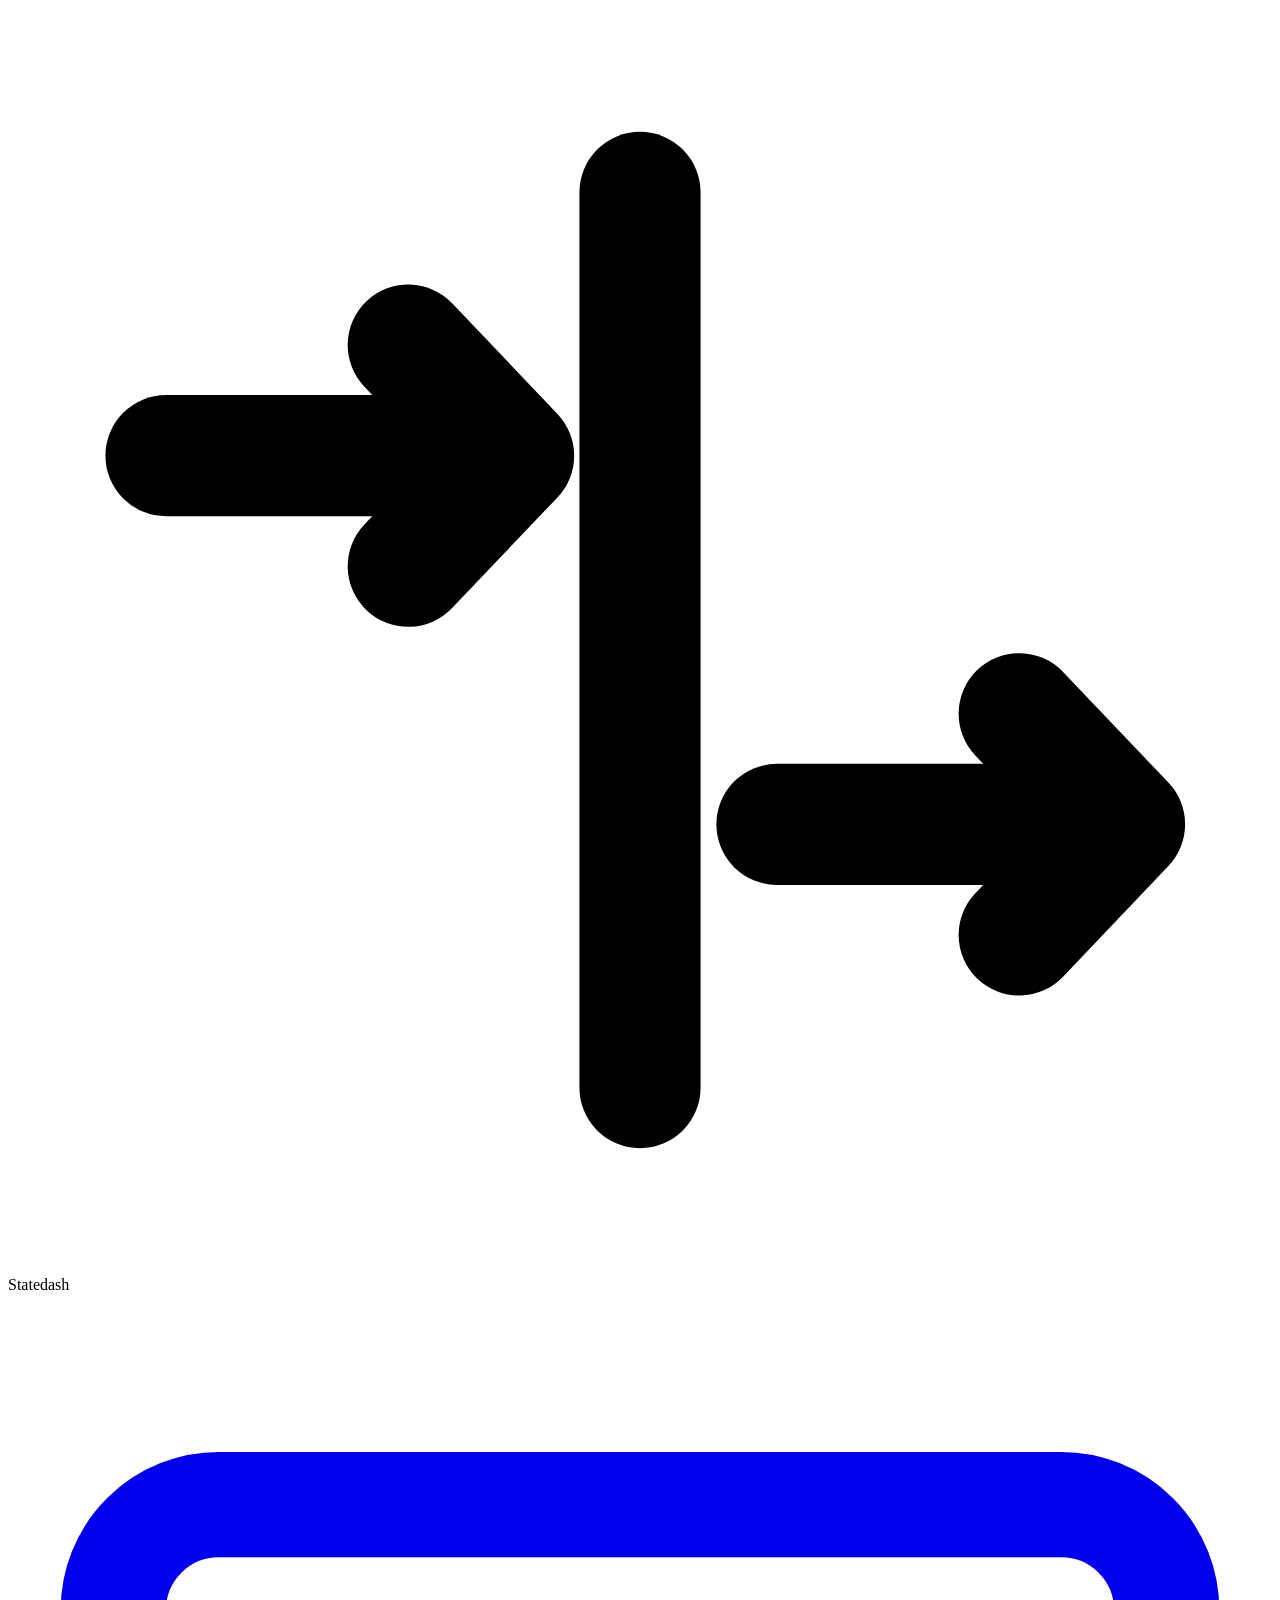
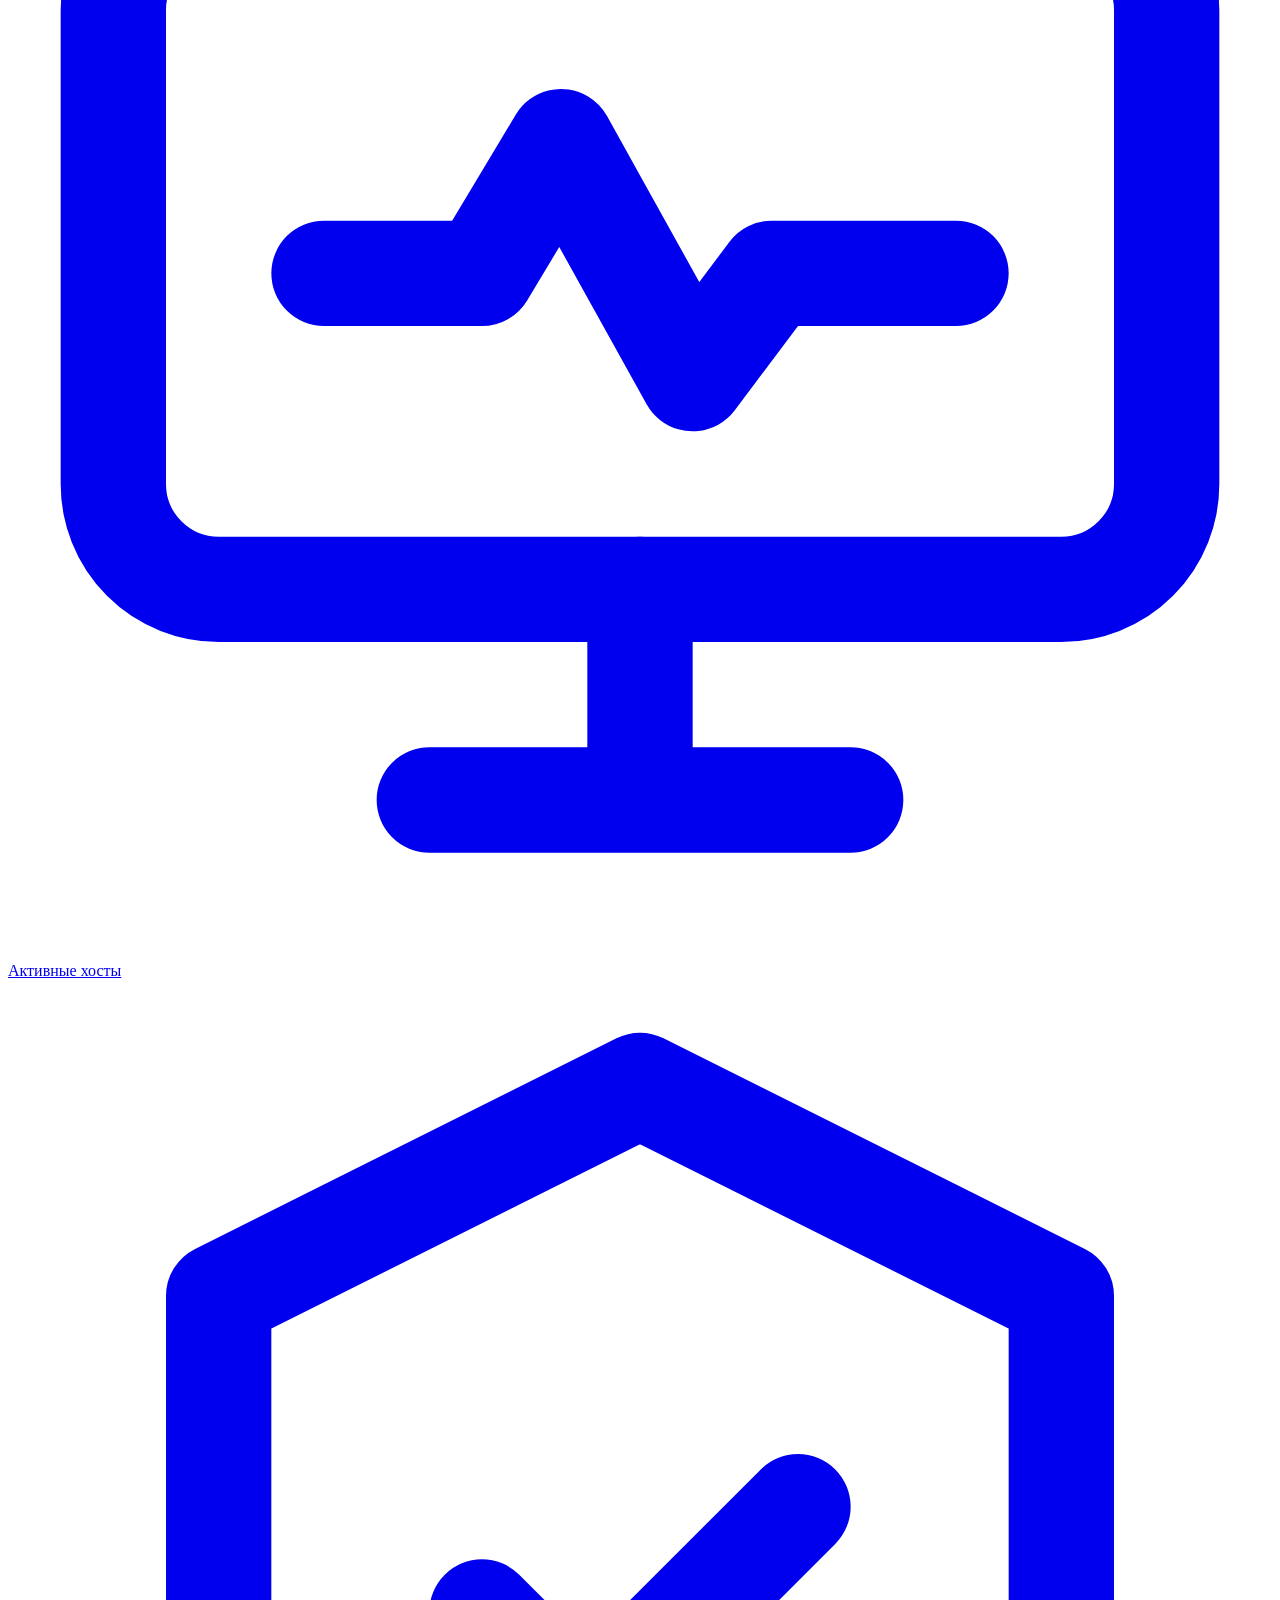
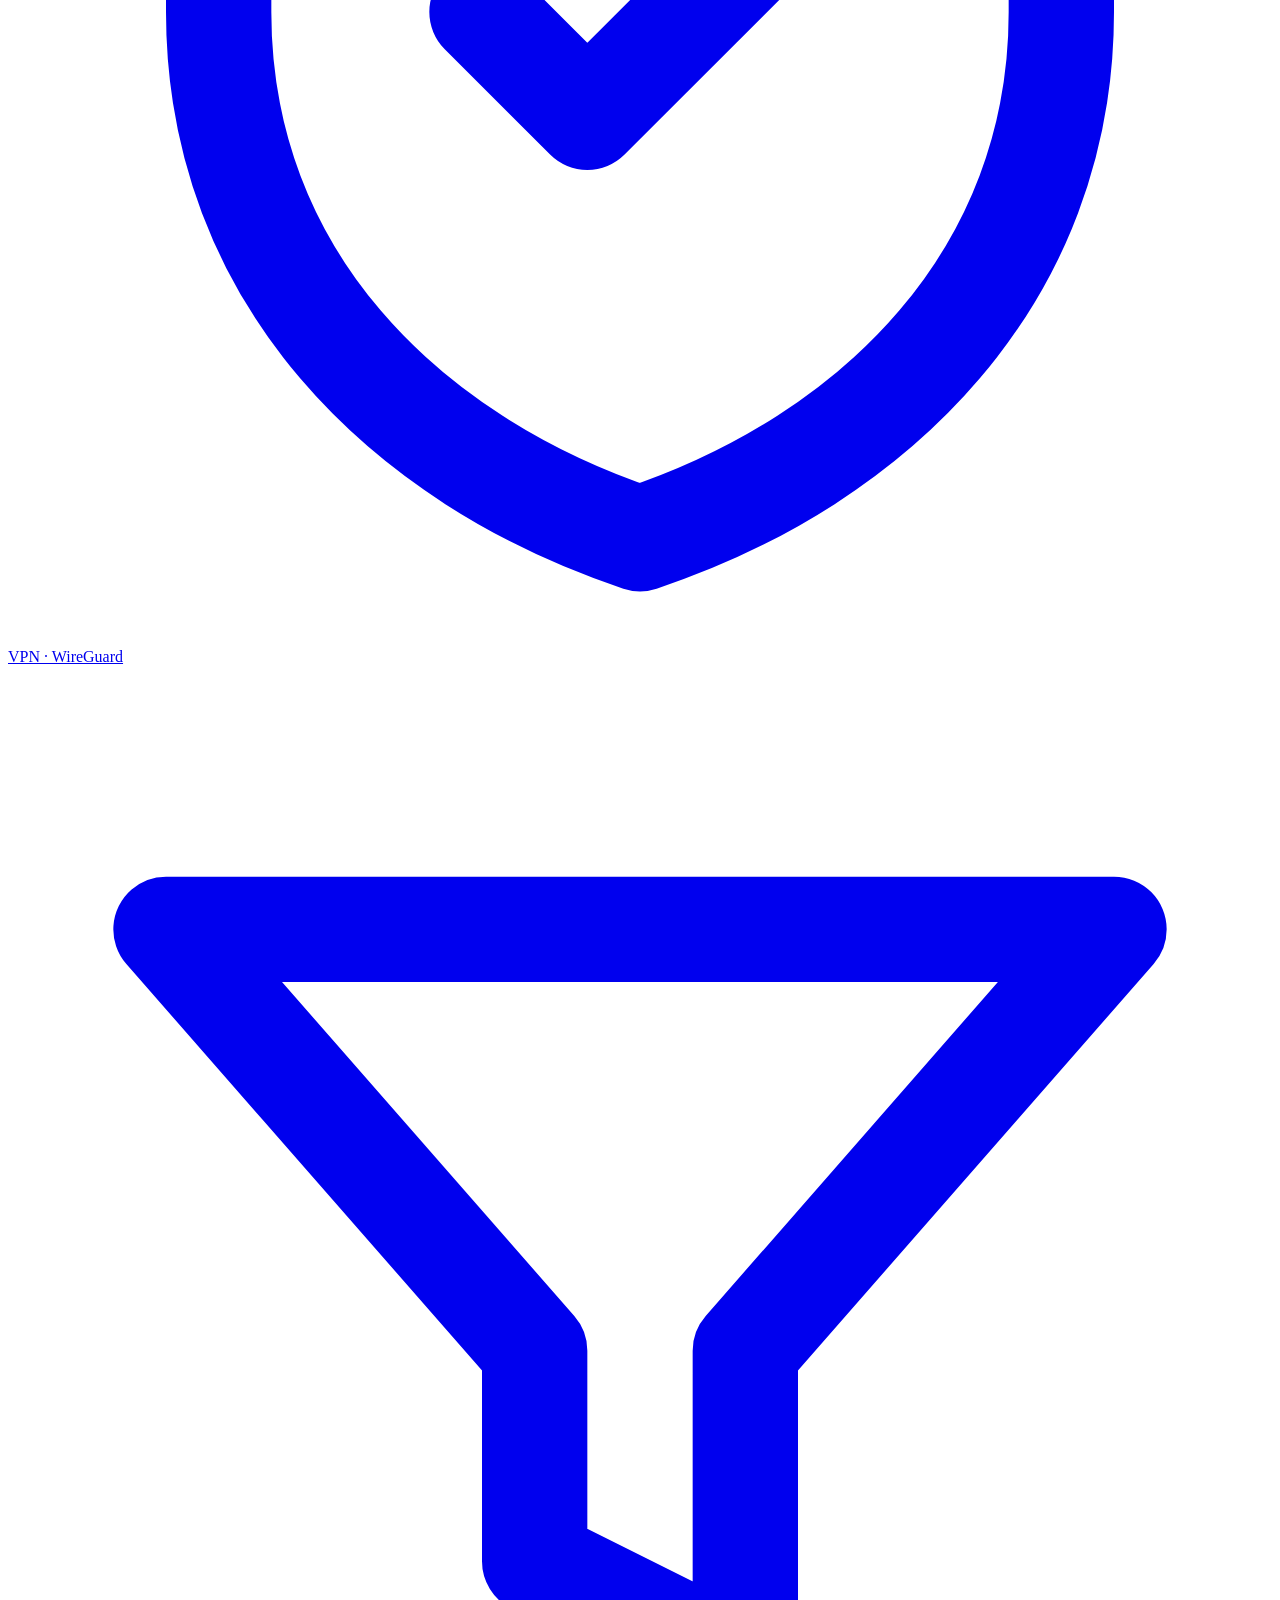
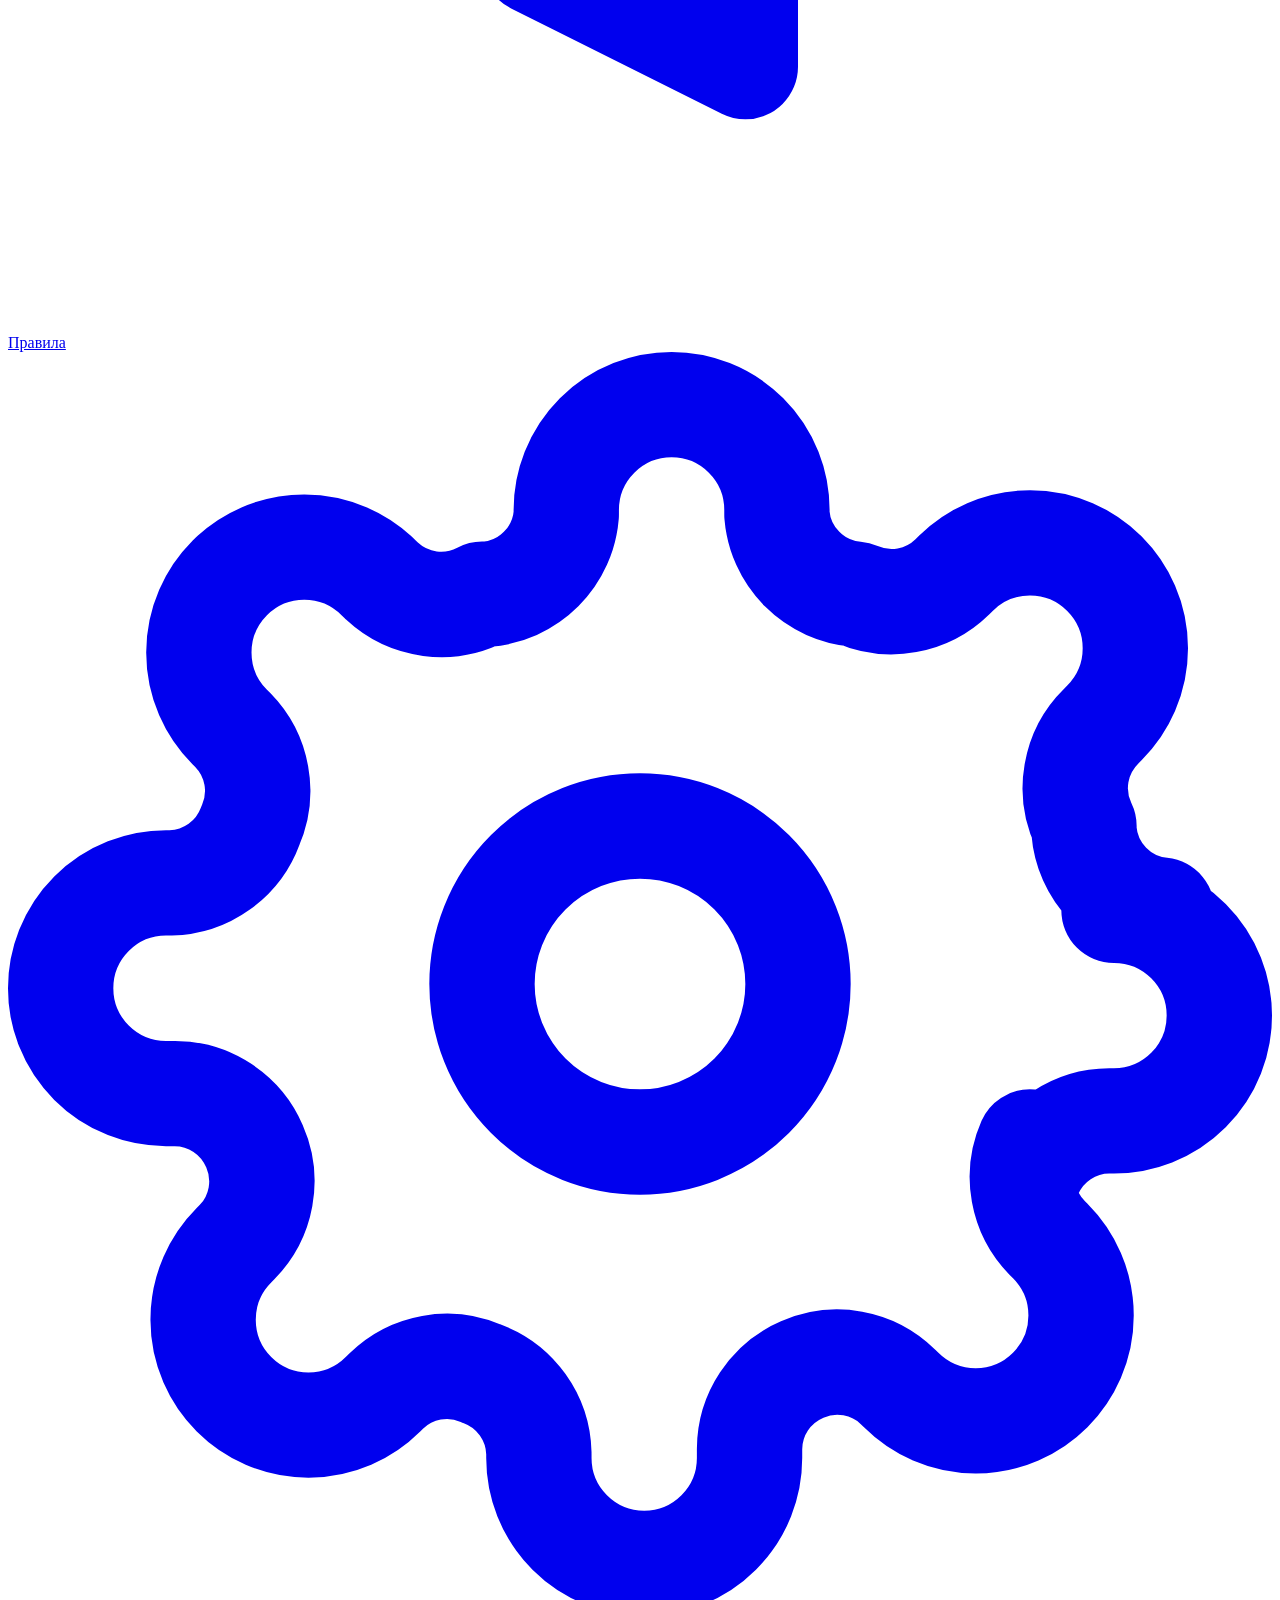
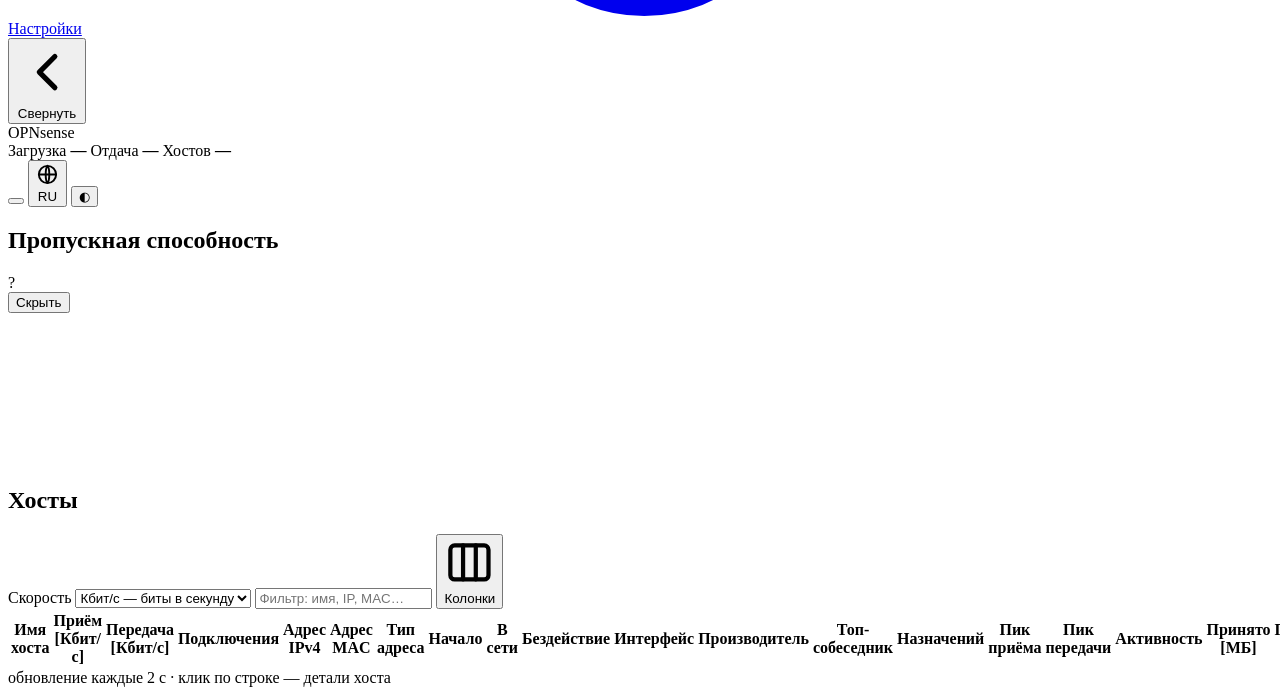
==== commit 75a84ad0: "Split the throughput chart per interface The chart summed per-host rates across every watched interf" ====
--- a/backend/static/index.html
+++ b/backend/static/index.html
@@ -47,7 +47,7 @@
     </svg>
     <span class="side-label" data-i18n="nav.collapse">Свернуть</span>
   </button>
-  <div class="side-foot"><span class="side-label">OPNsense</span></div>
+  <div class="side-foot"><span class="side-label">OPNsense</span><span class="side-ver" id="side-version"></span></div>
 </aside>
 <div class="viz-root">
   <header class="topbar">
@@ -81,11 +81,9 @@
   <section class="card chart-card">
     <div class="card-head">
       <h2 data-i18n="chart.title">Пропускная способность</h2>
+      <span class="hint-mark" data-i18n-title="chart.hint" title="" aria-hidden="true">?</span>
       <div class="card-head-right">
-        <div class="legend">
-          <span class="legend-item"><span class="key key-down"></span><span data-i18n="top.down">Загрузка</span></span>
-          <span class="legend-item"><span class="key key-up"></span><span data-i18n="top.up">Отдача</span></span>
-        </div>
+        <div class="legend" id="chart-legend"></div>
         <button id="chart-toggle" class="link-btn" type="button">Скрыть</button>
       </div>
     </div>
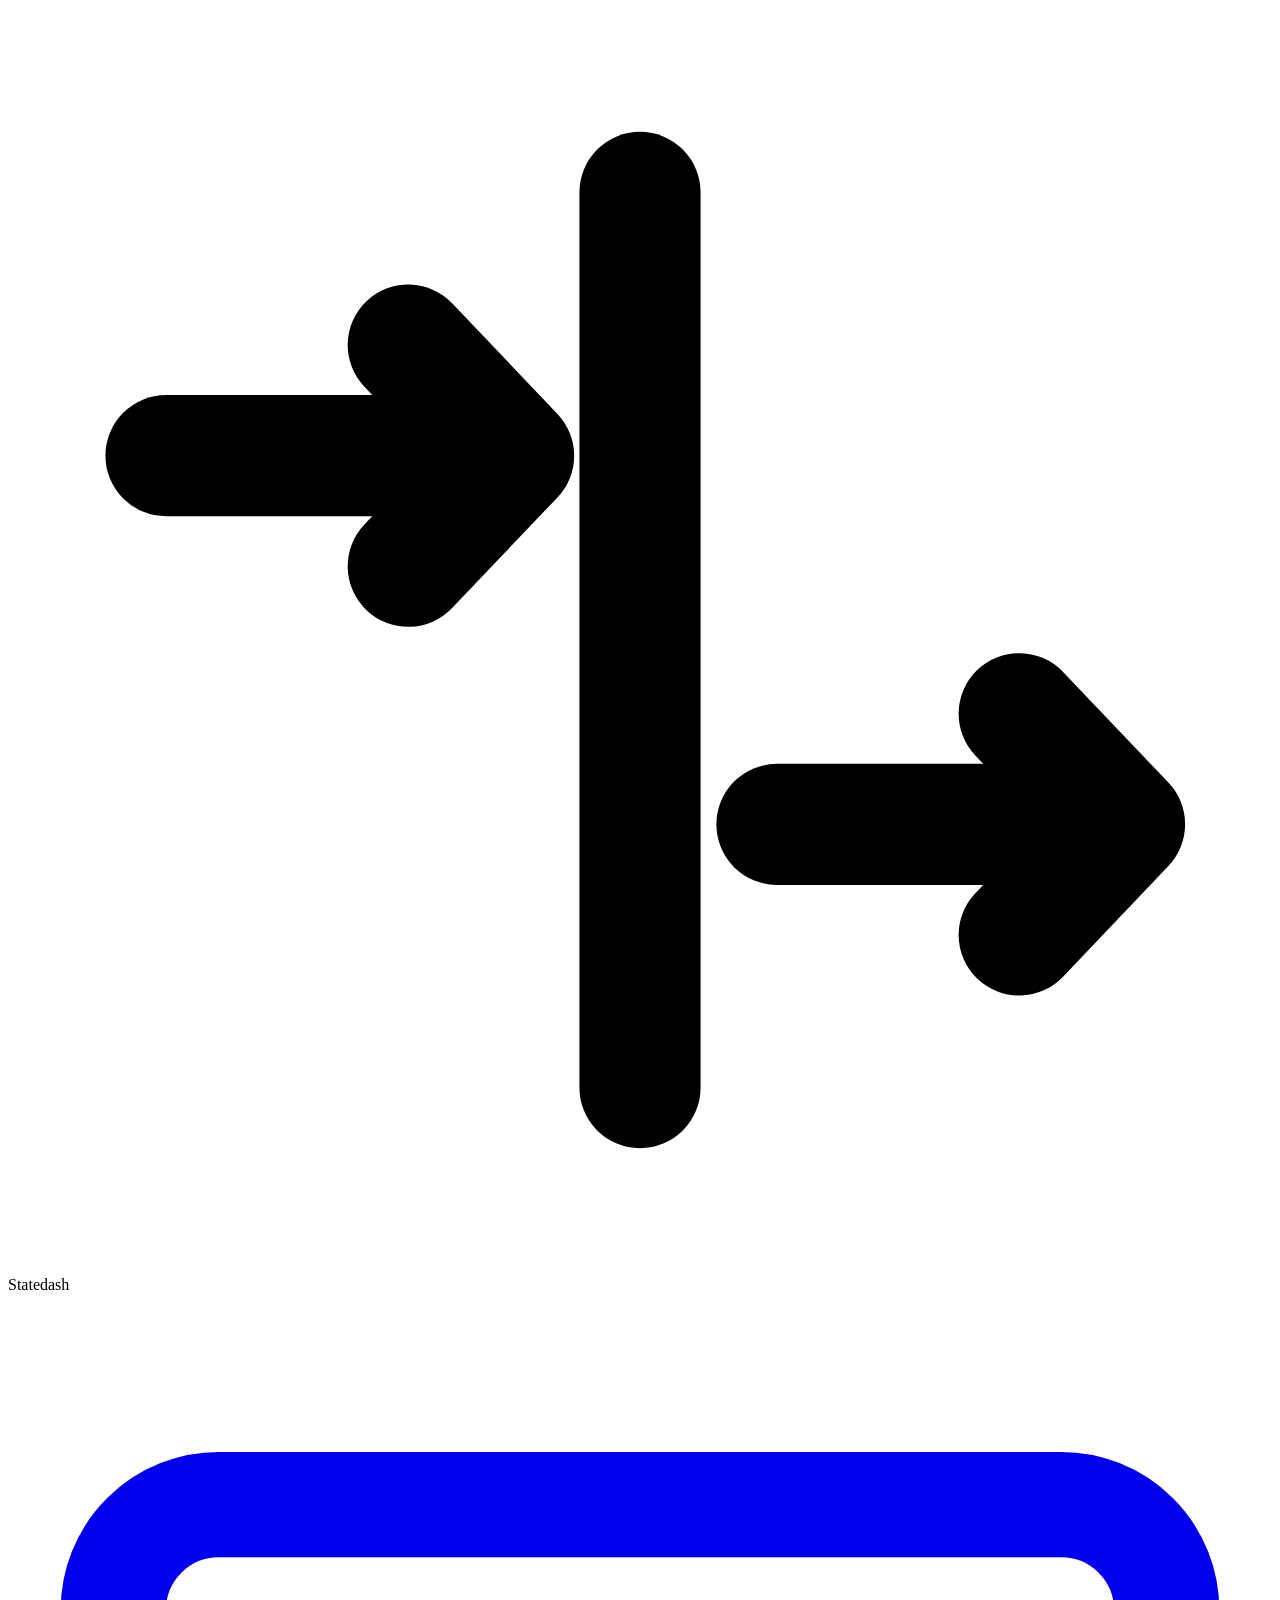
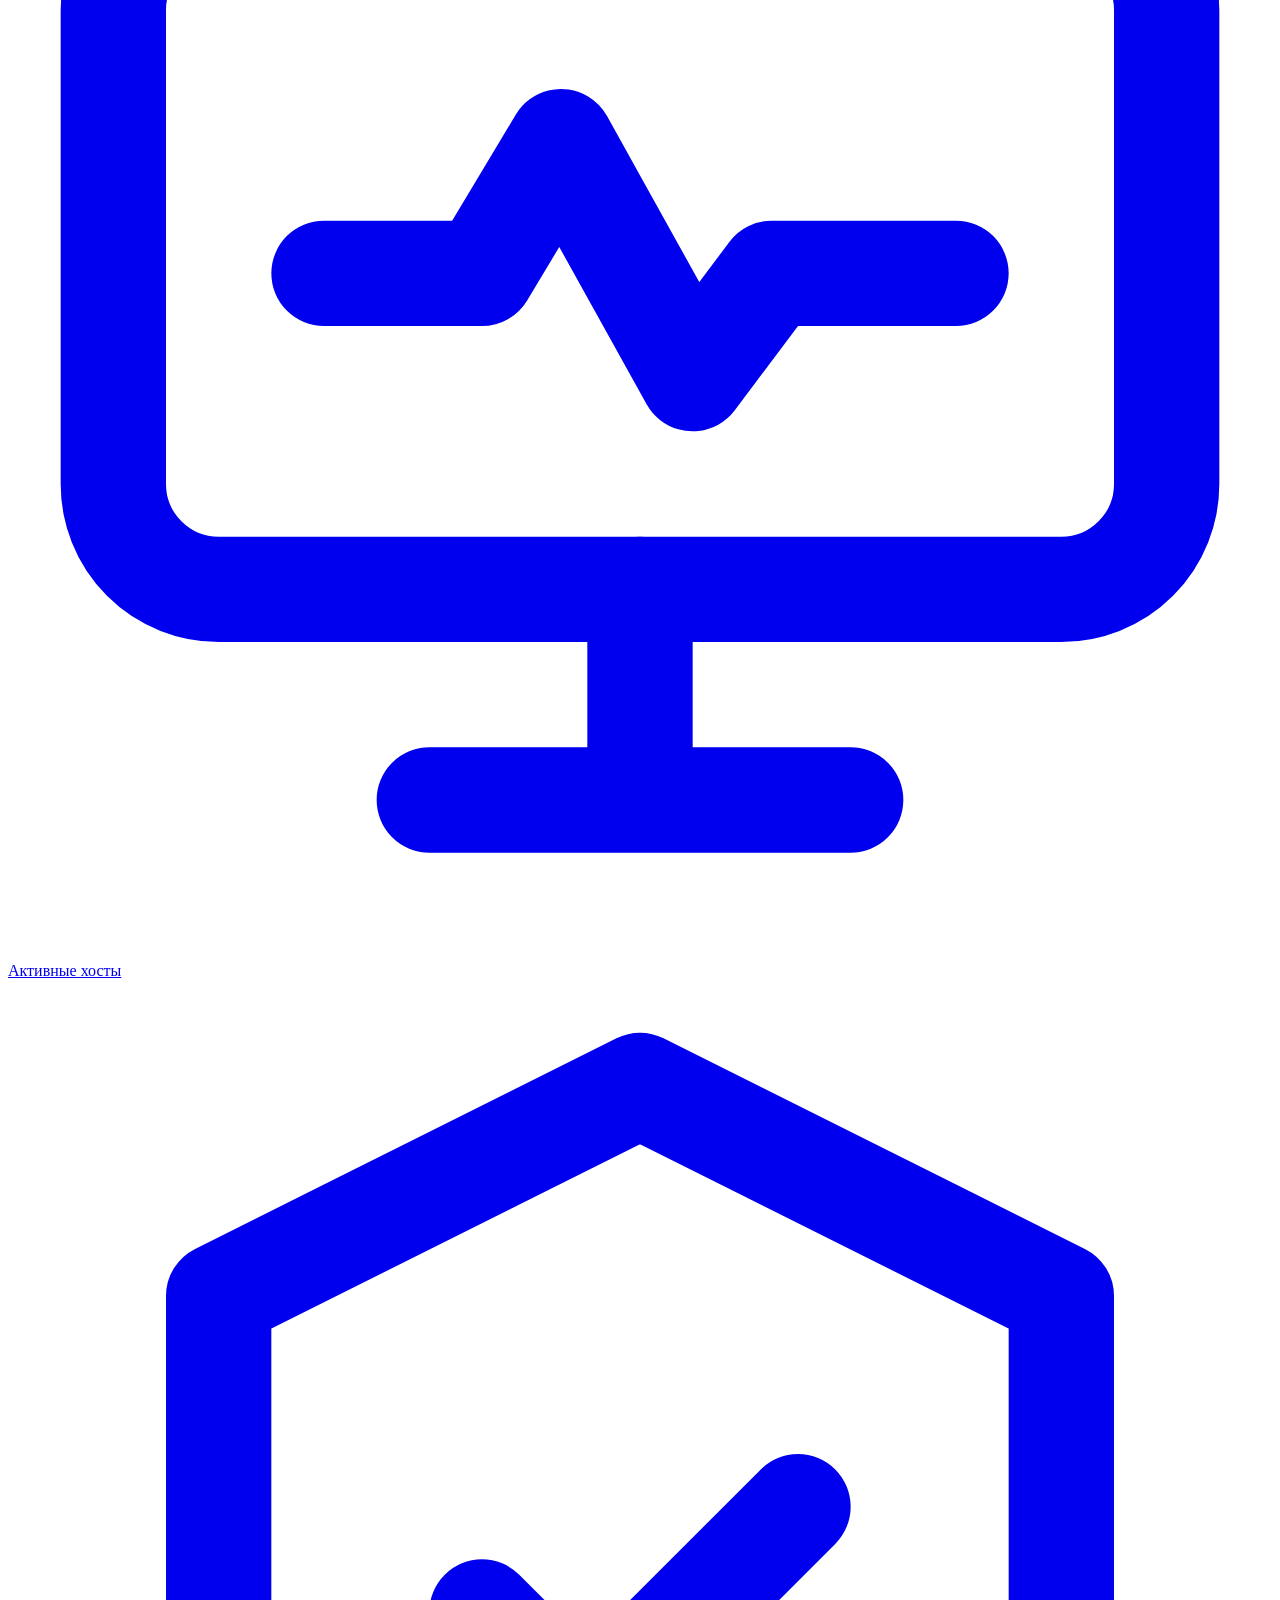
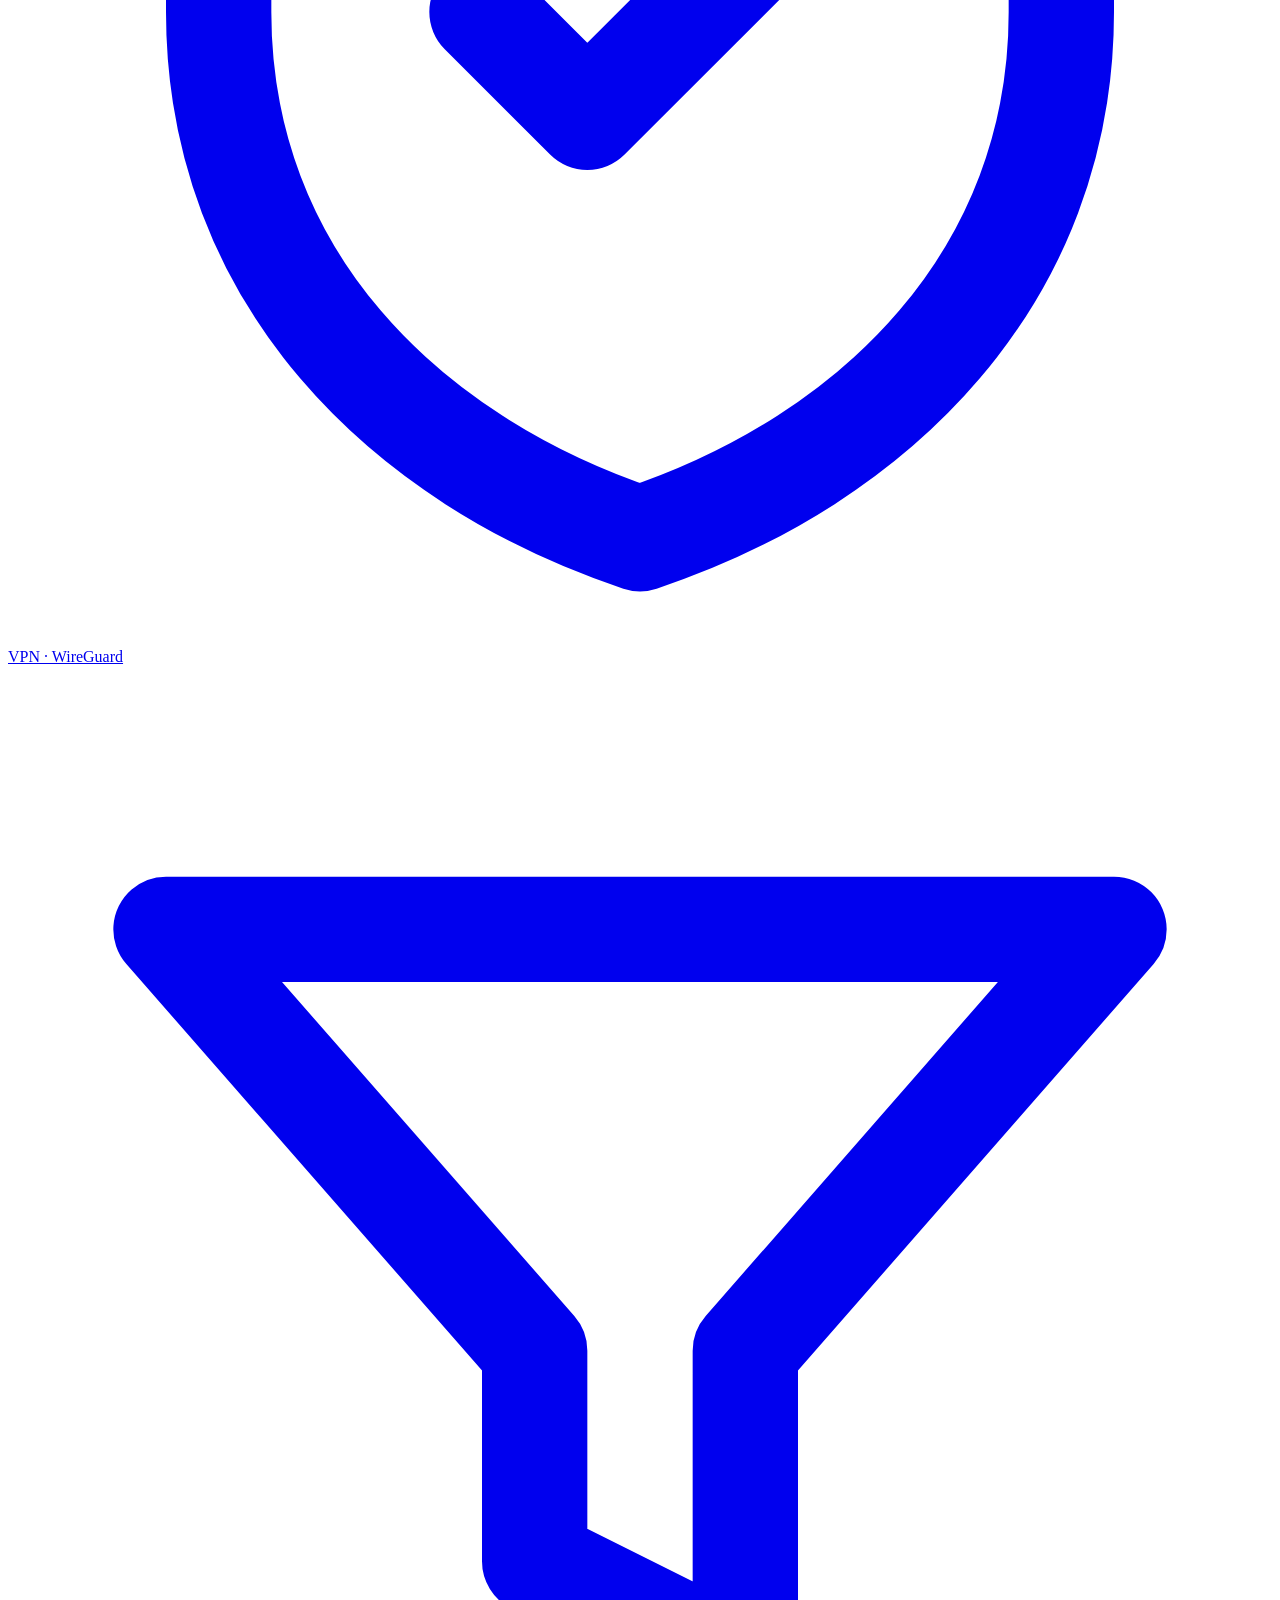
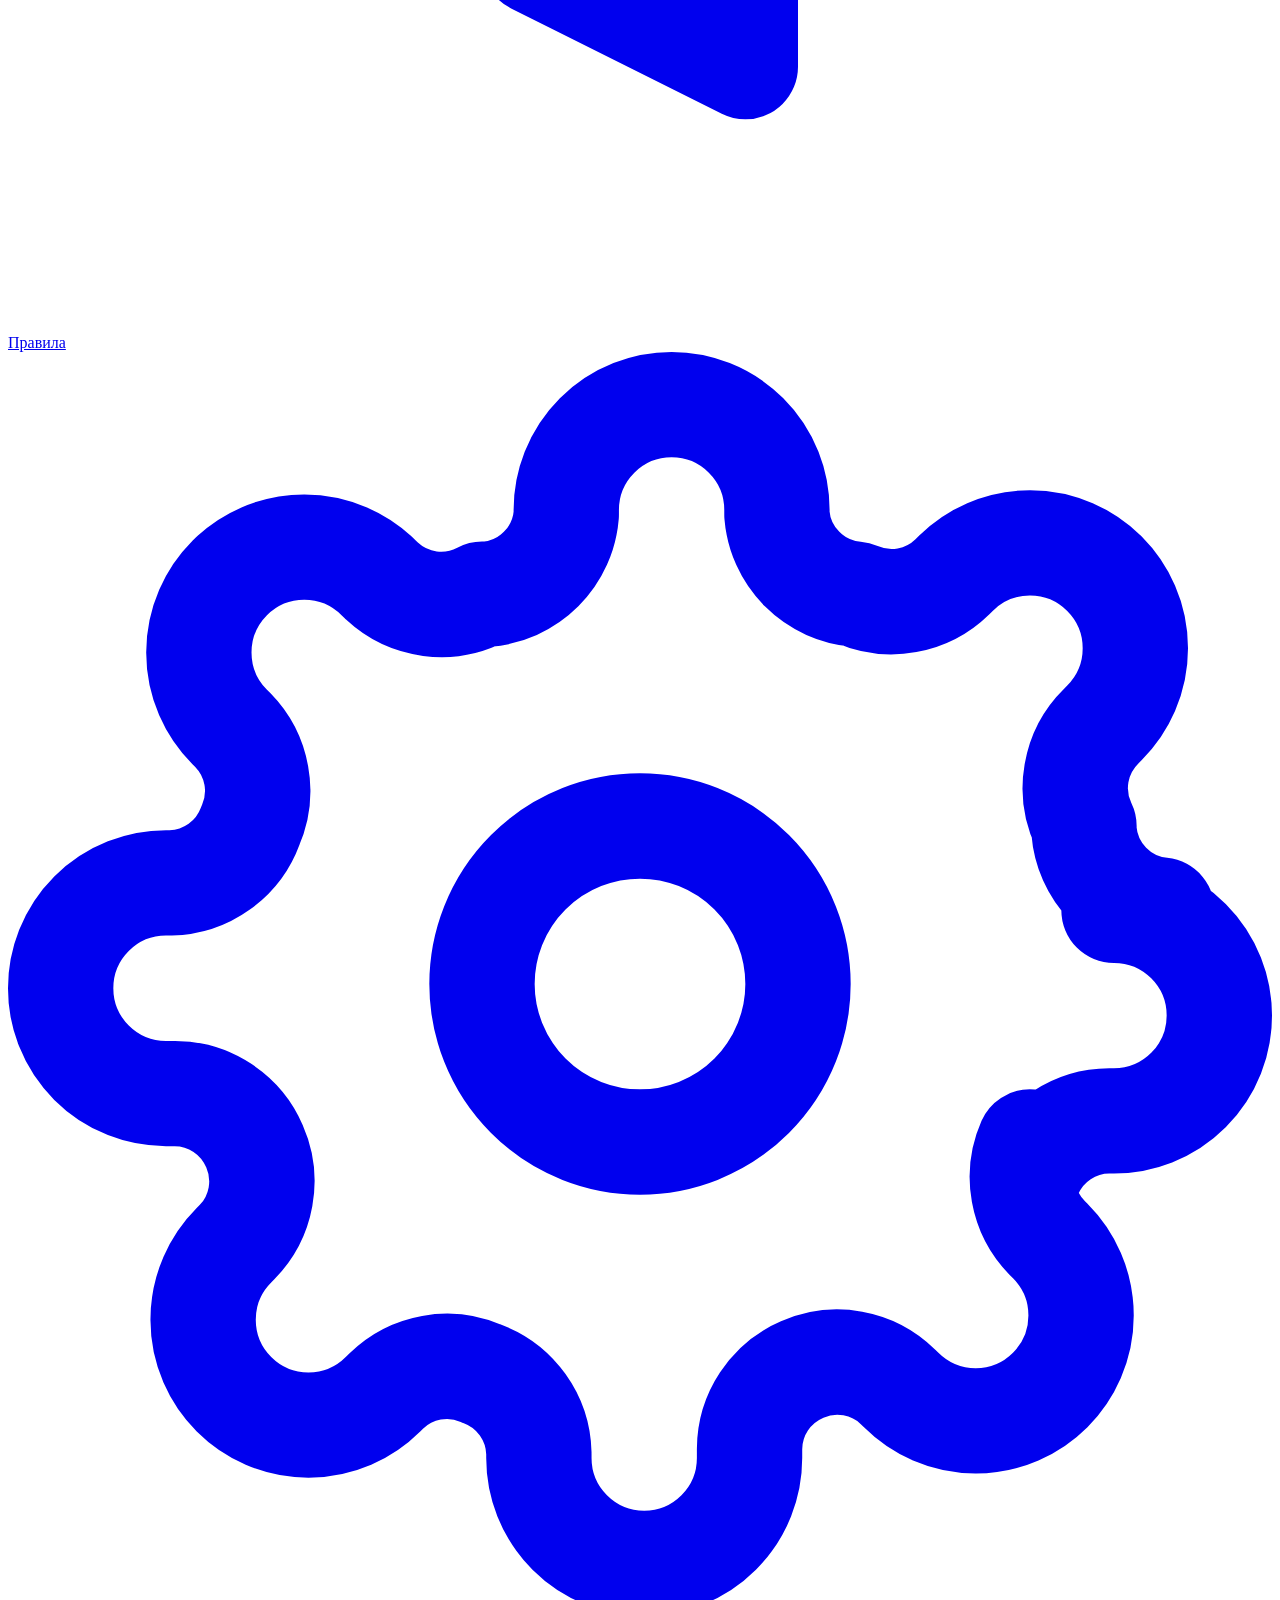
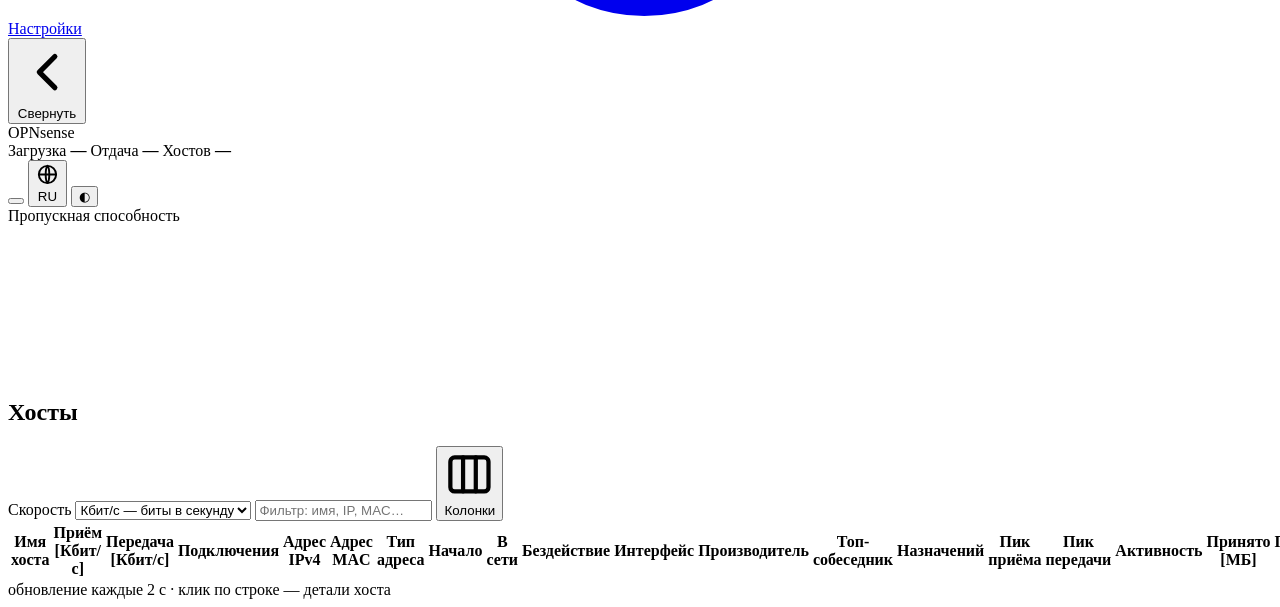
==== commit 2c040061: "Keep a month of history in a file beside the settings Rates lived in memory and died with the contai" ====
--- a/backend/static/index.html
+++ b/backend/static/index.html
@@ -20,12 +20,27 @@
       </svg>
       <span class="side-label" data-i18n="nav.hosts">Активные хосты</span>
     </a>
+    <a class="side-item" href="#" data-view="history" data-i18n-title="nav.history" id="nav-history" hidden>
+      <svg class="side-icon" viewBox="0 0 24 24" fill="none" stroke="currentColor" stroke-width="2" stroke-linecap="round" stroke-linejoin="round" aria-hidden="true">
+        <path d="M3 12a9 9 0 1 0 3-6.7"/>
+        <path d="M3 4v4h4"/>
+        <path d="M12 7.5V12l3 2"/>
+      </svg>
+      <span class="side-label" data-i18n="nav.history">История</span>
+    </a>
     <a class="side-item" href="#" data-view="wg" data-i18n-title="nav.wg">
       <svg class="side-icon" viewBox="0 0 24 24" fill="none" stroke="currentColor" stroke-width="2" stroke-linecap="round" stroke-linejoin="round" aria-hidden="true">
         <path d="M12 2l8 4v6c0 5-3.5 8.5-8 10-4.5-1.5-8-5-8-10V6z"/>
         <path d="M9 12l2 2 4-4"/>
       </svg>
       <span class="side-label" data-i18n="nav.wg">VPN · WireGuard</span>
+    </a>
+    <a class="side-item" href="#" data-view="blocked" data-i18n-title="nav.blocked" id="nav-blocked" hidden>
+      <svg class="side-icon" viewBox="0 0 24 24" fill="none" stroke="currentColor" stroke-width="2" stroke-linecap="round" stroke-linejoin="round" aria-hidden="true">
+        <path d="M12 2l8 4v6c0 5-3.5 8.5-8 10-4.5-1.5-8-5-8-10V6z"/>
+        <path d="M8.5 8.5l7 7"/>
+      </svg>
+      <span class="side-label" data-i18n="nav.blocked">Заблокировано</span>
     </a>
     <a class="side-item" href="#" data-view="rules" data-i18n-title="nav.rules">
       <svg class="side-icon" viewBox="0 0 24 24" fill="none" stroke="currentColor" stroke-width="2" stroke-linecap="round" stroke-linejoin="round" aria-hidden="true">
@@ -57,7 +72,14 @@
       <span class="top-stat"><span data-i18n="top.hosts">Хостов</span> <b id="tile-hosts">—</b></span>
     </div>
     <div class="topbar-right">
-      <span id="mock-badge" class="badge" data-i18n="badge.mock" hidden>тестовые данные</span>
+      <span id="mock-badge" class="badge badge-mock" hidden>
+        <svg class="badge-icon" viewBox="0 0 24 24" fill="none" stroke="currentColor" stroke-width="2" stroke-linecap="round" stroke-linejoin="round" aria-hidden="true">
+          <path d="M9 3h6"/>
+          <path d="M10 3v5.2L5.6 16.8A2.6 2.6 0 0 0 7.9 21h8.2a2.6 2.6 0 0 0 2.3-4.2L14 8.2V3"/>
+          <path d="M7.4 14.5h9.2"/>
+        </svg>
+        <span data-i18n="badge.mock">тестовые данные</span>
+      </span>
       <button id="iface-badge" class="dropdown-btn iface-topbar" type="button" data-i18n-title="top.ifaces.title"></button>
       <button id="lang-btn" class="lang-btn" type="button" title="Language">
         <svg class="btn-icon" viewBox="0 0 24 24" fill="none" stroke="currentColor" stroke-width="2" stroke-linecap="round" stroke-linejoin="round" aria-hidden="true">
@@ -78,20 +100,47 @@
   <div id="error-banner" class="error-banner" hidden></div>
 
   <div id="view-hosts" class="view">
-  <section class="card chart-card">
+  <section class="card sys-card" id="sys-card" hidden>
     <div class="card-head">
-      <h2 data-i18n="chart.title">Пропускная способность</h2>
-      <span class="hint-mark" data-i18n-title="chart.hint" title="" aria-hidden="true">?</span>
+      <div class="card-head-left">
+        <h2 data-i18n="sys.title">Файрвол</h2>
+      </div>
       <div class="card-head-right">
-        <div class="legend" id="chart-legend"></div>
-        <button id="chart-toggle" class="link-btn" type="button">Скрыть</button>
-      </div>
+        <button id="chart-toggle" class="link-btn" type="button">График</button>
+        <button id="sys-toggle" class="link-btn" type="button">Скрыть</button>
+      </div>
+    </div>
+    <div class="sys-tiles" id="sys-tiles"></div>
+    <div class="chart-slot" id="sys-chart-slot"></div>
+  </section>
+
+  <!-- Where the chart lives when there is no Firewall card to put it in, which is
+       what an installation without the Lobby: Dashboard privilege has. The
+       wrapper below is moved into whichever slot is on screen. -->
+  <section class="card chart-card" id="chart-card" hidden>
+    <div class="card-head">
+      <div class="card-head-left">
+        <h2 data-i18n="chart.title">Пропускная способность</h2>
+      </div>
+      <div class="card-head-right">
+        <button id="chart-toggle-alt" class="link-btn" type="button">График</button>
+      </div>
+    </div>
+    <div class="chart-slot" id="chart-card-slot"></div>
+  </section>
+
+  <!-- legend and chart travel together: the legend names the lines, so it
+       belongs beside them rather than in a card head two rows up -->
+  <div class="chart-block" id="chart-block">
+    <div class="chart-block-head">
+      <span class="chart-block-title" id="chart-block-title" data-i18n="chart.title">Пропускная способность</span>
+      <div class="legend chart-legend-row" id="chart-legend"></div>
     </div>
     <div class="chart-wrap" id="main-chart-wrap">
       <canvas id="main-chart"></canvas>
       <div id="chart-tip" class="tooltip" hidden></div>
     </div>
-  </section>
+  </div>
 
   <section class="card table-card">
     <div class="card-head">
@@ -140,9 +189,70 @@
       </table>
       <div id="empty-note" class="empty-note" data-i18n="hosts.empty" hidden>Пока никого не видно — ждём данные…</div>
     </div>
+    <div id="hosts-pager" class="pager" hidden></div>
   </section>
 
   <footer class="foot"><span data-i18n="foot.a">обновление каждые</span> <span id="poll-int">2</span> <span data-i18n="foot.b">с · клик по строке — детали хоста</span></footer>
+  </div>
+
+  <div id="view-history" class="view" hidden>
+    <section class="card">
+      <div class="card-head">
+        <div class="card-head-left">
+          <h2 data-i18n="chart.title">Пропускная способность</h2>
+          <span class="hint-mark" data-i18n-title="hist.hint" title="" aria-hidden="true">?</span>
+        </div>
+        <div class="card-head-right">
+          <div class="legend" id="hist-net-legend"></div>
+          <button class="dropdown-btn range-picker" id="hist-range" type="button" data-i18n-title="range.title" title=""></button>
+        </div>
+      </div>
+      <div class="chart-wrap" id="hist-net-wrap">
+        <canvas id="hist-net"></canvas>
+        <div id="hist-net-tip" class="tooltip" hidden></div>
+        <p id="hist-net-empty" class="chart-empty" data-i18n="range.empty" hidden></p>
+      </div>
+    </section>
+
+    <section class="card" id="hist-sys-card">
+      <div class="card-head">
+        <div class="card-head-left"><h2 data-i18n="sys.title">Файрвол</h2></div>
+        <div class="card-head-right"><div class="legend" id="hist-sys-legend"></div></div>
+      </div>
+      <div class="chart-wrap" id="hist-sys-wrap">
+        <canvas id="hist-sys"></canvas>
+        <div id="hist-sys-tip" class="tooltip" hidden></div>
+        <p id="hist-sys-empty" class="chart-empty" data-i18n="range.empty" hidden></p>
+      </div>
+    </section>
+
+    <section class="card" id="hist-disk-card" hidden>
+      <div class="card-head">
+        <div class="card-head-left"><h2 data-i18n="sys.disk">Диск</h2></div>
+        <div class="card-head-right"><div class="legend" id="hist-disk-legend"></div></div>
+      </div>
+      <div class="chart-wrap hist-disk-wrap">
+        <canvas id="hist-disk"></canvas>
+        <div id="hist-disk-tip" class="tooltip" hidden></div>
+        <p id="hist-disk-empty" class="chart-empty" data-i18n="range.empty" hidden></p>
+      </div>
+    </section>
+
+    <section class="card">
+      <div class="card-head">
+        <div class="card-head-left"><h2 data-i18n="hist.device">Устройство</h2></div>
+        <div class="card-head-right">
+          <button class="dropdown-btn hist-device" id="hist-device" type="button" data-i18n-title="hist.device.pick" title=""></button>
+          <span class="hist-device-figures" id="hist-device-figures"></span>
+          <div class="legend" id="hist-device-legend"></div>
+        </div>
+      </div>
+      <div class="chart-wrap" id="hist-device-wrap">
+        <canvas id="hist-device-chart"></canvas>
+        <div id="hist-device-tip" class="tooltip" hidden></div>
+        <p id="hist-device-empty" class="chart-empty" data-i18n="hist.device.none" hidden></p>
+      </div>
+    </section>
   </div>
 
   <div id="view-wg" class="view" hidden>
@@ -177,6 +287,60 @@
     <footer class="foot" data-i18n="wg.foot">обновление каждые 10 с · «в сети» — хендшейк моложе 3 минут</footer>
   </div>
 
+  <div id="view-blocked" class="view" hidden>
+    <div class="blk-tiles">
+      <div class="blk-tile blk-attempt">
+        <div class="blk-k" data-i18n="blk.attempt">Попытки соединения</div>
+        <div class="blk-v" id="blk-attempt">—</div>
+        <div class="blk-s" data-i18n="blk.attempt.hint">кто-то пытался открыть соединение и получил отказ</div>
+      </div>
+      <div class="blk-tile">
+        <div class="blk-k" data-i18n="blk.late">Запоздалые пакеты</div>
+        <div class="blk-v" id="blk-late">—</div>
+        <div class="blk-s" data-i18n="blk.late.hint">состояние соединения уже истекло</div>
+      </div>
+      <div class="blk-tile">
+        <div class="blk-k" data-i18n="blk.noise">Широковещательный шум</div>
+        <div class="blk-v" id="blk-noise">—</div>
+        <div class="blk-s" data-i18n="blk.noise.hint">болтовня соседних сегментов</div>
+      </div>
+    </div>
+
+    <section class="card table-card">
+      <div class="card-head">
+        <div class="card-head-left">
+          <h2 data-i18n="blk.title">Заблокировано</h2>
+          <span class="hint-mark" data-i18n-title="blk.hint" title="" aria-hidden="true">?</span>
+        </div>
+        <div class="card-head-right">
+          <label class="conn-filter"><input type="checkbox" id="blk-fold" checked>
+            <span data-i18n="blk.fold">Свернуть шум</span></label>
+          <input id="blk-search" class="search" type="search" data-i18n-ph="blk.search" placeholder="Фильтр: адрес, порт, правило…">
+        </div>
+      </div>
+      <div class="table-wrap">
+        <table id="blk-table" class="conn-table">
+          <colgroup><col><col><col><col><col><col><col><col></colgroup>
+          <thead>
+            <tr>
+              <th data-col="kind"><span class="th-label" data-i18n="blk.col.kind">Вид</span></th>
+              <th data-col="rule"><span class="th-label" data-i18n="blk.col.rule">Правило</span></th>
+              <th data-col="src"><span class="th-label" data-i18n="blk.col.src">Источник</span></th>
+              <th data-col="srcname"><span class="th-label" data-i18n="blk.col.srcname">Имя источника</span></th>
+              <th data-col="dst"><span class="th-label" data-i18n="blk.col.dst">Назначение</span></th>
+              <th data-col="service"><span class="th-label" data-i18n="blk.col.service">Служба</span></th>
+              <th data-col="count"><span class="th-label" data-i18n="blk.col.count">Раз</span></th>
+              <th data-col="last"><span class="th-label" data-i18n="blk.col.last">Последний</span></th>
+            </tr>
+          </thead>
+          <tbody id="blk-body"></tbody>
+        </table>
+      </div>
+      <div id="blk-empty" class="blk-empty" data-i18n="blk.empty" hidden>Пока ничего не блокировалось</div>
+      <div id="blk-pager" class="pager" hidden></div>
+    </section>
+  </div>
+
   <div id="view-rules" class="view" hidden>
     <section class="card">
       <div class="card-head">
